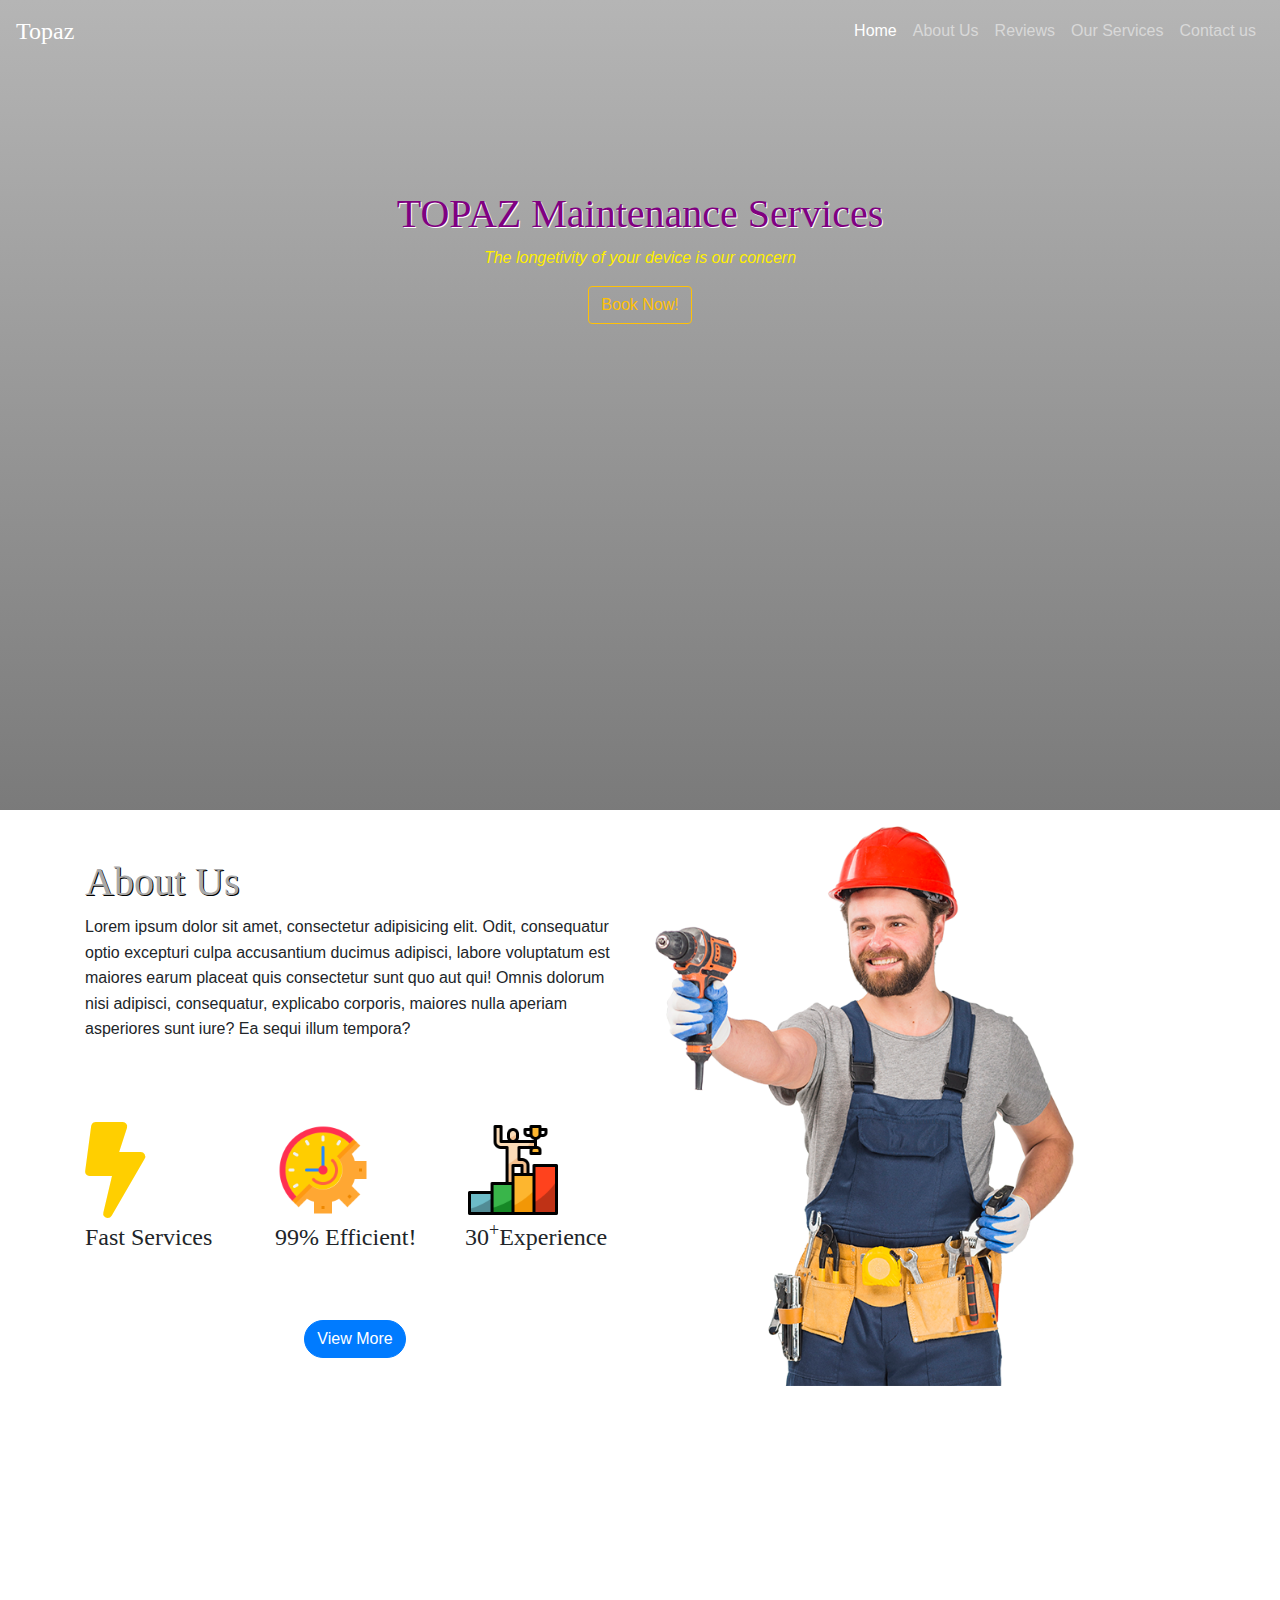
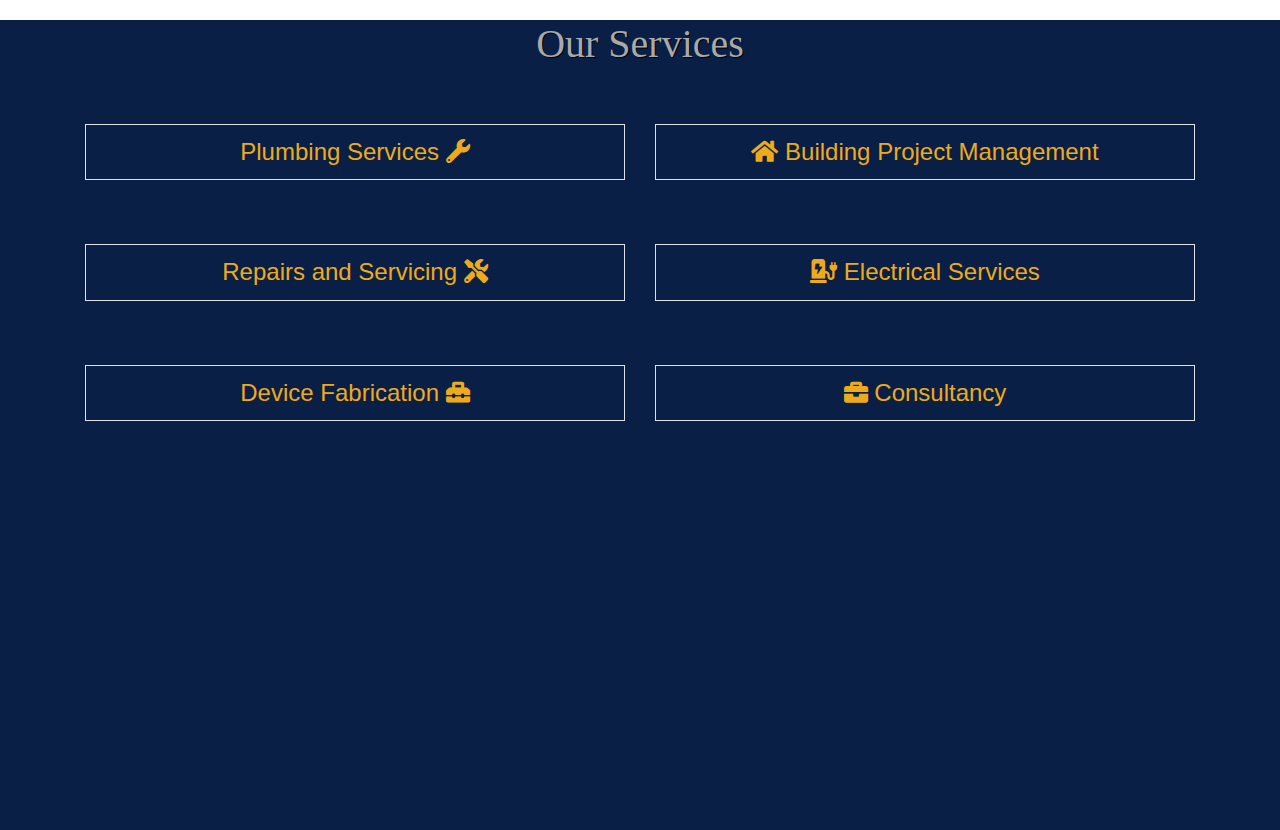
==== index.html @ 5d9b444e "Added Service Section" ====
<!DOCTYPE html>
<html>
<head>
	<title>Topaz Maintenance</title>
	<link rel="stylesheet" type="text/css" href="bootstrap/css/bootstrap.min.css">
	<link rel="stylesheet" type="text/css" href="bootstrap/css/all.min.css">
	<link rel="stylesheet" type="text/css" href="bootstrap/css/fontawesome.css">
	<link rel="stylesheet" type="text/css" href="style.css">
</head>
<body>
		<section id="home">
			<nav class="navbar navbar-expand-lg navbar-dark">
				<a class="navbar-brand" href="#">Topaz</a>
				<button class="navbar-toggler" type="button" data-toggle="collapse" data-target="#navStuff">
					<span class="navbar-toggler-icon"></span>
				</button>
				<div class="collapse navbar-collapse" id="navStuff">
					<ul class="navbar-nav ml-auto">
						<li class="nav-item">
							<a class="nav-link active" href="#">Home</a>
						</li>
						<li class="nav-item">
							<a class="nav-link" href="#">About Us</a>
						</li>
						<li class="nav-item">
							<a class="nav-link" href="#">Reviews</a>
						</li>
						<li class="nav-item">
							<a class="nav-link" href="#">Our Services</a>
						</li>
						<li class="nav-item">
							<a class="nav-link" href="#">Contact us</a>
						</li>
					</ul>
				</div>
			</nav>
			<header  class="text-center header-center">
				<h1 align="center" class="header-text">TOPAZ Maintenance Services</h1>
				<p align="center" class="header-sub"><em>The longetivity of your device is our concern</em></p>
				<button type="button" class="btn btn-outline-warning">Book Now!</button>
			</header>
		</section>
		<div class="container">
			<section id="about">
				<div class="row">
					<div class="col-sm-6 mt-5">
						<h1 class="titles">About Us</h1>

						<p>Lorem ipsum dolor sit amet, consectetur adipisicing elit. Odit, consequatur optio excepturi culpa accusantium ducimus adipisci, labore voluptatum est maiores earum placeat quis consectetur sunt quo aut qui! Omnis dolorum nisi adipisci, consequatur, explicabo corporis, maiores nulla aperiam asperiores sunt iure? Ea sequi illum tempora?</p>

						<div class="row icon-vertical">
							<div class="col-sm-4">
								<span><i class="fas icons fa-bolt"></i> <p class="icons-text">Fast Services</p></span>
							</div>
							<div class="col-sm-4">
								<span><img class="smaller-icon" src="Images/cogwheel.png"><p class="icons-text">99% Efficient!</p></span>
							</div>
							<div class="col-sm-4">
								<span><img class="smaller-icon" src="Images/experience.png"><p class="icons-text">30<sup>+</sup>Experience</p></span>
							</div>
						</div>
							<p class="text-center"><button class="btn btn-primary rounded-pill mt-5">View More</button></p>
						
					</div>
					<div class="col-sm-6">
						<img class="mt-3 rounded smaller-image" src="Images/about2.png">	
					</div>
				</div>
		</section>
		</div>
		<section id="services">
			<h1 class=" titles text-center">Our Services</h1>
			<div class="container">
				<div class="row justify-content-between">
					<div class="col-md-6 mt-5">
						<p class="service-text border p-2 text-center">Plumbing Services <i class="fas fa-wrench"></i></p>
					</div>
					<div class="col-md-6 mt-5">
						<p class="service-text border p-2 text-center"><i class="fas fa-home"></i>&nbsp;Building Project Management</p>
					</div>
					<div class="col-md-6 mt-5">
						<p class="service-text border p-2 text-center">Repairs and Servicing <i class="fas fa-tools"></i></p>
					</div>
					<div class="col-md-6 mt-5">
						<p class="service-text border p-2 text-center"><i class="fas fa-charging-station"></i>&nbsp;Electrical Services</p>
					</div>
					<div class="col-md-6 mt-5">
						<p class="service-text border p-2 text-center">Device Fabrication <i class="fas fa-toolbox"></i></p>
					</div>
					<div class="col-md-6 mt-5">
						<p class="service-text border p-2 text-center"><i class="fas fa-briefcase"></i>&nbsp;Consultancy</p>
					</div>

				</div>
			</div>
		</section>
</body>

<!-- <footer>
	Icons made by <a href="https://www.flaticon.com/authors/srip" title="srip">srip</a> from <a href="https://www.flaticon.com/" title="Flaticon"> www.flaticon.com</a>
	Icons made by <a href="https://www.flaticon.com/authors/mynamepong" title="mynamepong">mynamepong</a> from <a href="https://www.flaticon.com/" title="Flaticon"> www.flaticon.com</a>
</footer> -->
<!-- <script type="text/javascript" src="bootstrap/js/bootstrap.min.js"></script> -->
<!-- <script src="bootstrap/js/jquery-3.4.1.min.js"></script> -->
<!-- <script src="bootstrap/js/popper.min.js"></script> -->
<script src="https://ajax.googleapis.com/ajax/libs/jquery/3.5.1/jquery.min.js"></script>
 <script src="https://cdnjs.cloudflare.com/ajax/libs/popper.js/1.16.0/umd/popper.min.js"></script>
 <script src="https://maxcdn.bootstrapcdn.com/bootstrap/4.4.1/js/bootstrap.min.js"></script>
</html>
---- style.css ----
*{
	margin: 0px;
	padding: 0px;
}
#home{
	height: 90vh;
	background-image: linear-gradient(to bottom, rgba(10, 10, 10, .3), rgba(10, 10, 10, .57)), url(images/bg1.jpg);
	background-repeat: no-repeat;
	background-attachment: fixed;
	background-size: cover;
}
.navbar-brand{
	font-family: lobster;
	font-size: 1.5rem;
}
.header-center{
	margin-top: 8rem;
}
.header-text{
	color: #800080;
	font-family: sansita;
	text-shadow: 1px 1px #fefefe;
}
.header-sub{
	color: #ffef00; 
}
#about{
	height: 90vh;
	line-height: 1.6;
}
#services{
	height: 90vh;
	line-height: 1.6;
	background-color: #0a1f45;
}
.titles{
	color: #A9A9A9;
	text-shadow: 1px 1px #000;
	font-family: sansita;
}
.icons{
	font-size: 6rem;
	color: #ffcf00; 
}
.icons-text{
	font-size: 1.5rem;
	font-family: sansita;
}
.smaller-icon{
	width: 6rem;
}

.icon-vertical{
	margin-top: 5rem;
}
.smaller-image{
	height: 35rem;
}
.about-text{
	font-family: Signika Negative;
}
.service-text{
	color: #edab1c;
	font-size: 1.5rem;
	/*font-family: Signika Negative;*/
}
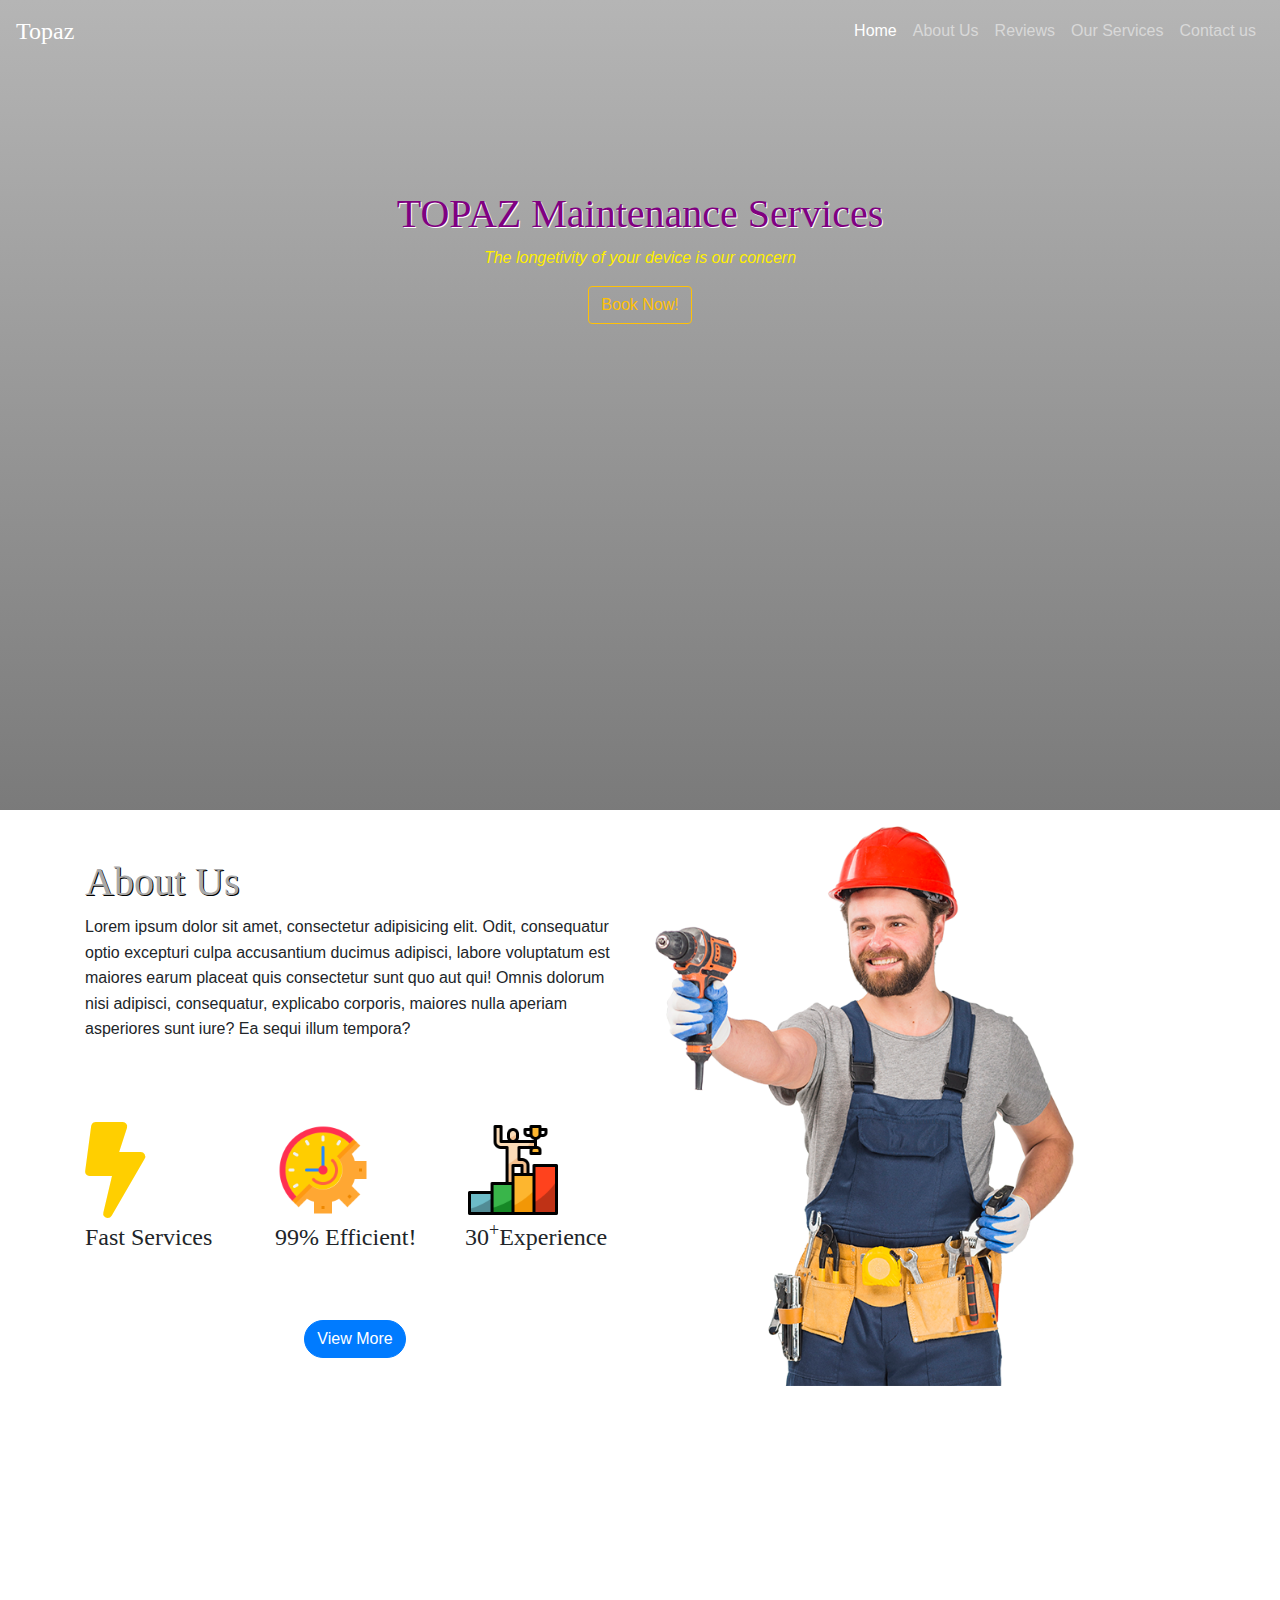
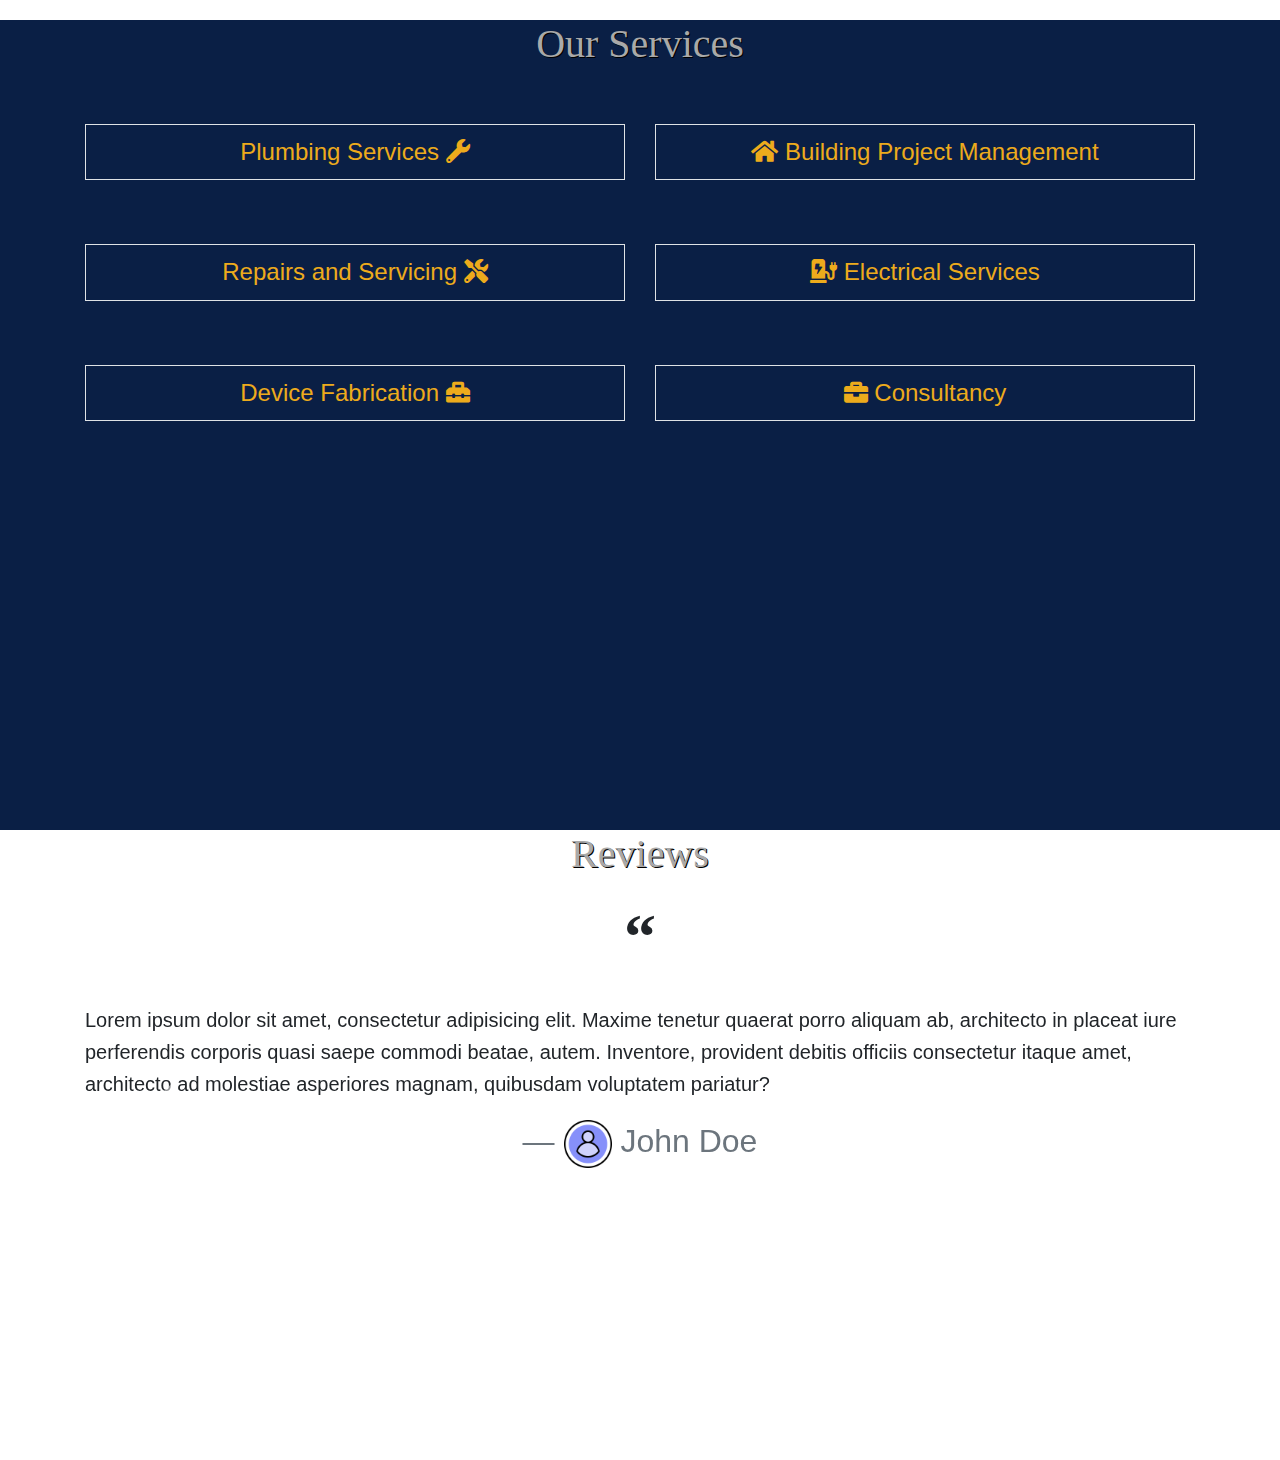
==== commit 0a13a81c: "Added Review Section but still have issues with carousel" ====
--- a/index.html
+++ b/index.html
@@ -94,6 +94,50 @@
 				</div>
 			</div>
 		</section>
+		<section id="reviews">
+			<h1 class="titles text-center">Reviews</h1>
+			<p class="text-center big-quote">“</p>
+			<div class="container">
+				<div id="review-carousel" class="carousel slide" data-slide="carousel">
+					<div class="carousel-inner">
+						<div class="carousel-item active">
+							<blockquote class="blockquote">
+								<p>Lorem ipsum dolor sit amet, consectetur adipisicing elit. Maxime tenetur quaerat porro aliquam ab, architecto in placeat iure perferendis corporis quasi saepe commodi beatae, autem. Inventore, provident debitis officiis consectetur itaque amet, architecto ad molestiae asperiores magnam, quibusdam voluptatem pariatur?</p>
+								<footer class="blockquote-footer text-center bigger-texts"><img src="Images/user.png" class="smaller-user">&nbsp;John Doe</footer>
+							</blockquote>
+						</div>
+						<div class="carousel-item">
+							<blockquote class="blockquote">
+								<p>Lorem ipsum dolor sit amet, consectetur adipisicing elit. Maxime tenetur quaerat porro aliquam ab, architecto in placeat iure perferendis corporis quasi saepe commodi beatae, autem. Inventore, provident debitis officiis consectetur itaque amet, architecto ad molestiae asperiores magnam, quibusdam voluptatem pariatur?</p>
+								<footer class="blockquote-footer text-center bigger-texts"><img src="Images/user.png" class="smaller-user">&nbsp;John Doe</footer>
+							</blockquote>
+						</div>
+						<div class="carousel-item">
+							<blockquote class="blockquote">
+								<p>Lorem ipsum dolor sit amet, consectetur adipisicing elit. Maxime tenetur quaerat porro aliquam ab, architecto in placeat iure perferendis corporis quasi saepe commodi beatae, autem. Inventore, provident debitis officiis consectetur itaque amet, architecto ad molestiae asperiores magnam, quibusdam voluptatem pariatur?</p>
+								<footer class="blockquote-footer text-center bigger-texts"><img src="Images/user.png" class="smaller-user">&nbsp;John Doe</footer>
+							</blockquote>
+						</div>
+						<div class="carousel-item">
+							<blockquote class="blockquote">
+								<p>Lorem ipsum dolor sit amet, consectetur adipisicing elit. Maxime tenetur quaerat porro aliquam ab, architecto in placeat iure perferendis corporis quasi saepe commodi beatae, autem. Inventore, provident debitis officiis consectetur itaque amet, architecto ad molestiae asperiores magnam, quibusdam voluptatem pariatur?</p>
+								<footer class="blockquote-footer text-center bigger-texts"><img src="Images/user.png" class="smaller-user">&nbsp;John Doe</footer>
+							</blockquote>
+						</div>
+					</div>
+					<a class="carousel-control-prev" href="review-carousel" role="button" data-slide="prev">
+						<span class="carousel-control-prev-icon" aria-hidden="true"></span>
+						<span class="sr-only">Previous</span>
+					</a>
+					<a class="carousel-control-next" href="review-carousel" role="button" data-slide="next" >
+						<span class="carousel-control-next-icon" aria-hidden="true"></span>
+						<span class="sr-only">Next</span>
+					</a>
+				</div>
+				
+			</div>
+			
+		</section>
 </body>
 
 <!-- <footer>
--- a/style.css
+++ b/style.css
@@ -33,6 +33,10 @@
 	line-height: 1.6;
 	background-color: #0a1f45;
 }
+#reviews{
+	height: 70vh;
+	line-height: 1.6;
+}
 .titles{
 	color: #A9A9A9;
 	text-shadow: 1px 1px #000;
@@ -49,6 +53,9 @@
 .smaller-icon{
 	width: 6rem;
 }
+.smaller-user{
+	width: 3rem;
+}
 
 .icon-vertical{
 	margin-top: 5rem;
@@ -62,5 +69,17 @@
 .service-text{
 	color: #edab1c;
 	font-size: 1.5rem;
+	cursor: pointer;
 	/*font-family: Signika Negative;*/
+}
+.service-text:hover{
+	font-size: 2rem;
+}
+.big-quote{
+	font-size: 4rem;
+	font-family: Haas Grot Text R Web;
+	font-weight: bold;
+}
+.bigger-texts{
+	font-size: 2rem;
 }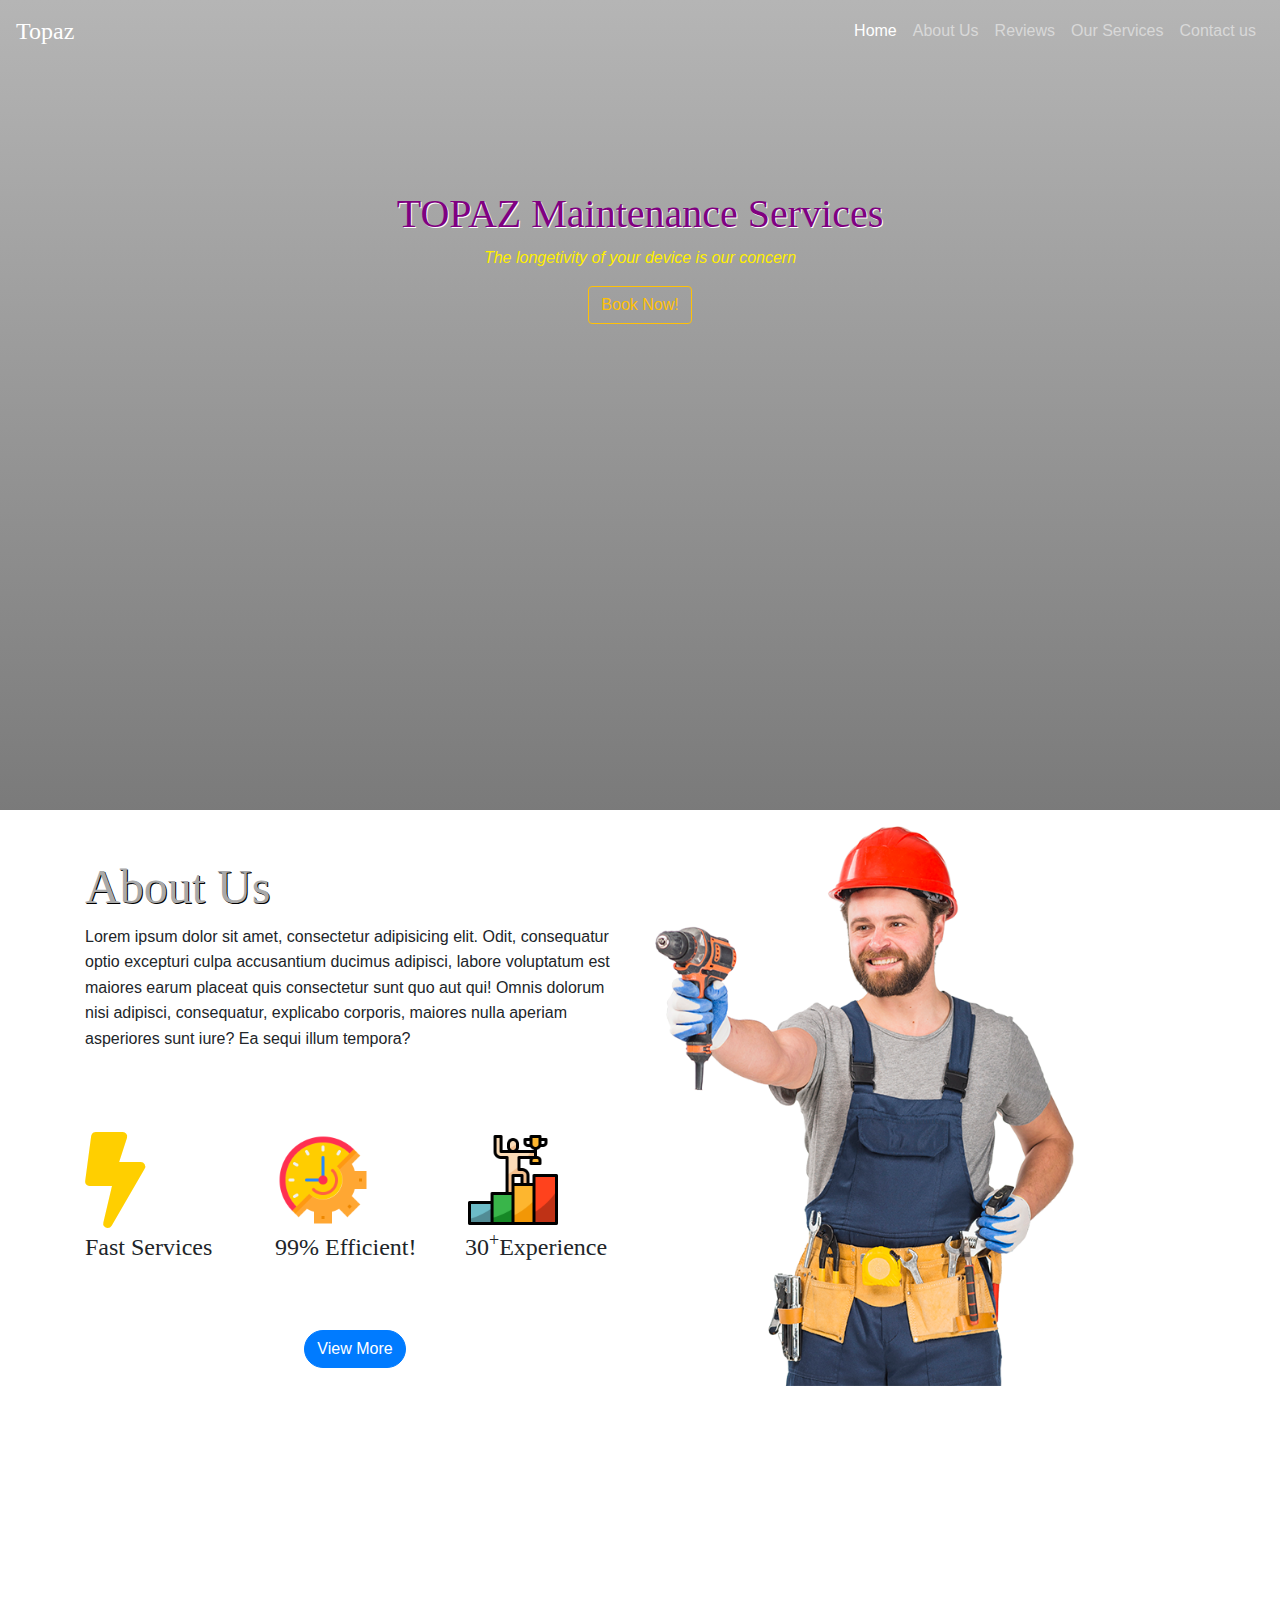
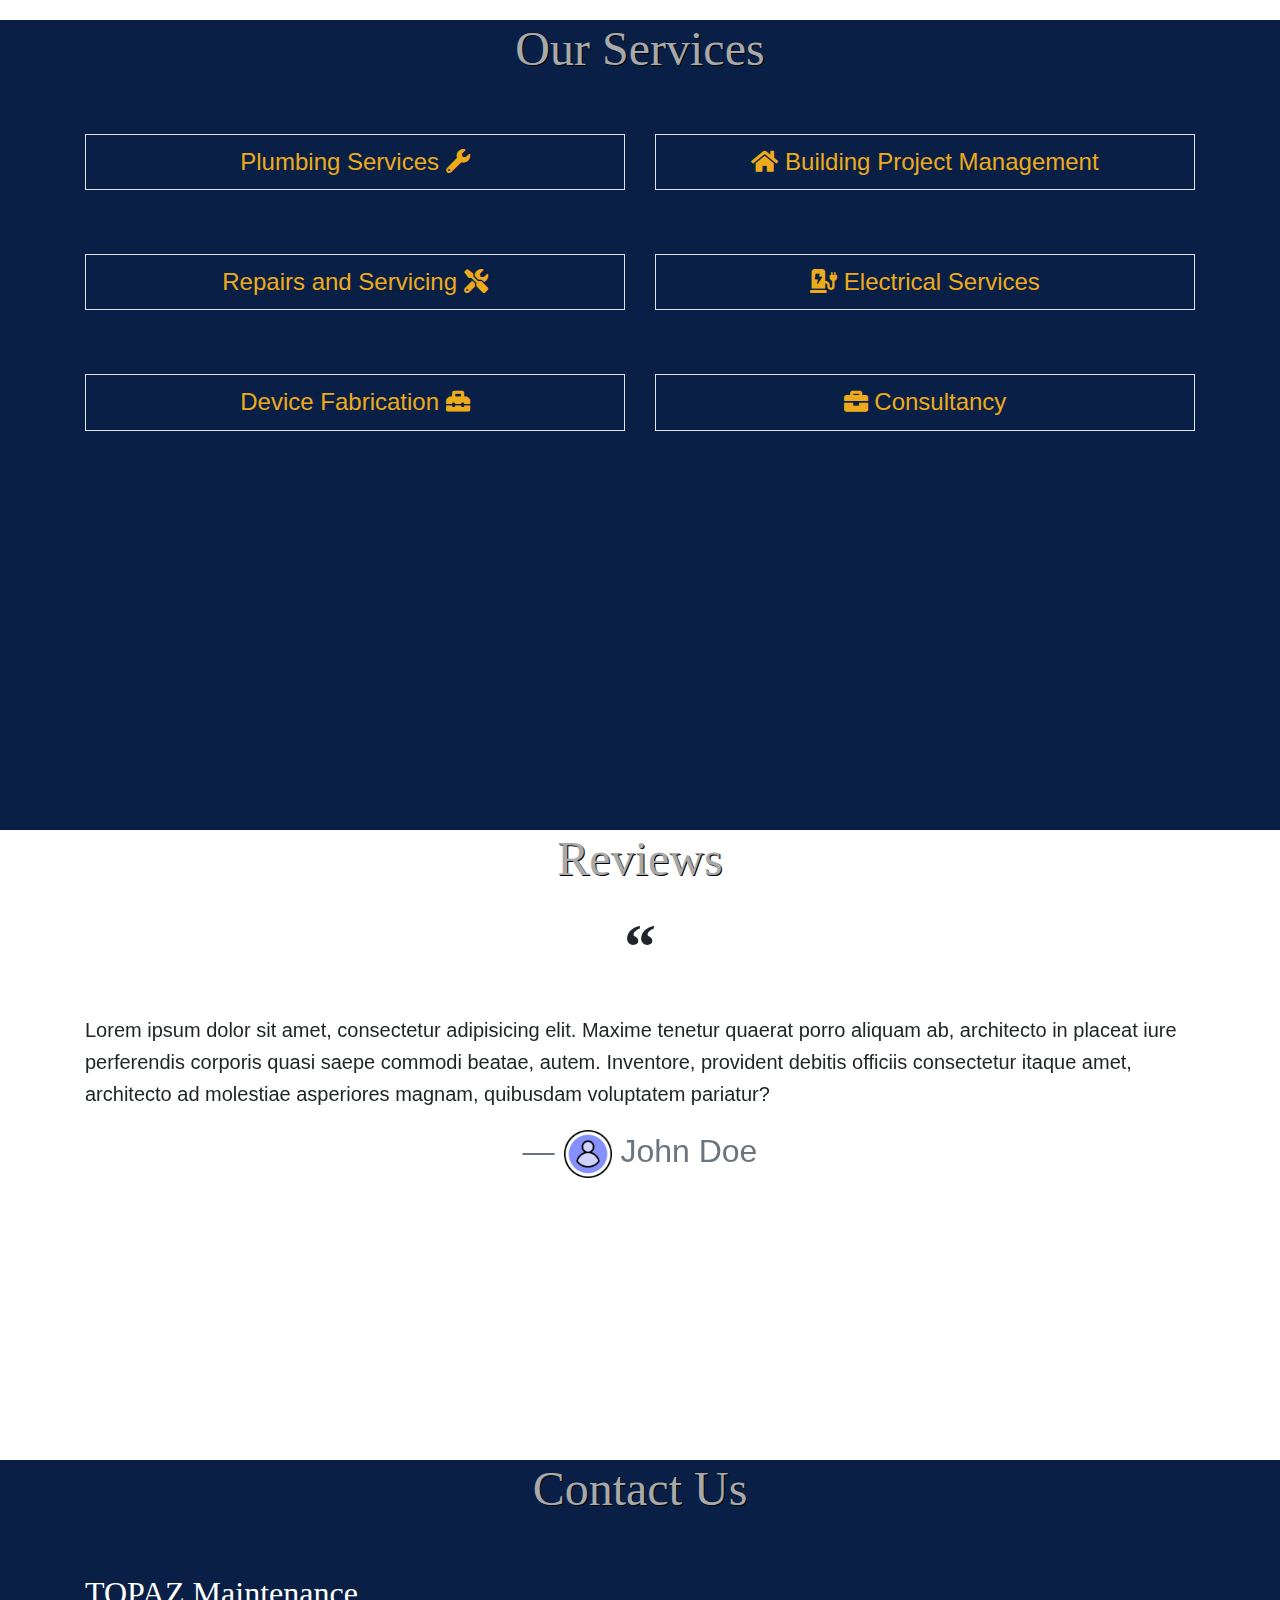
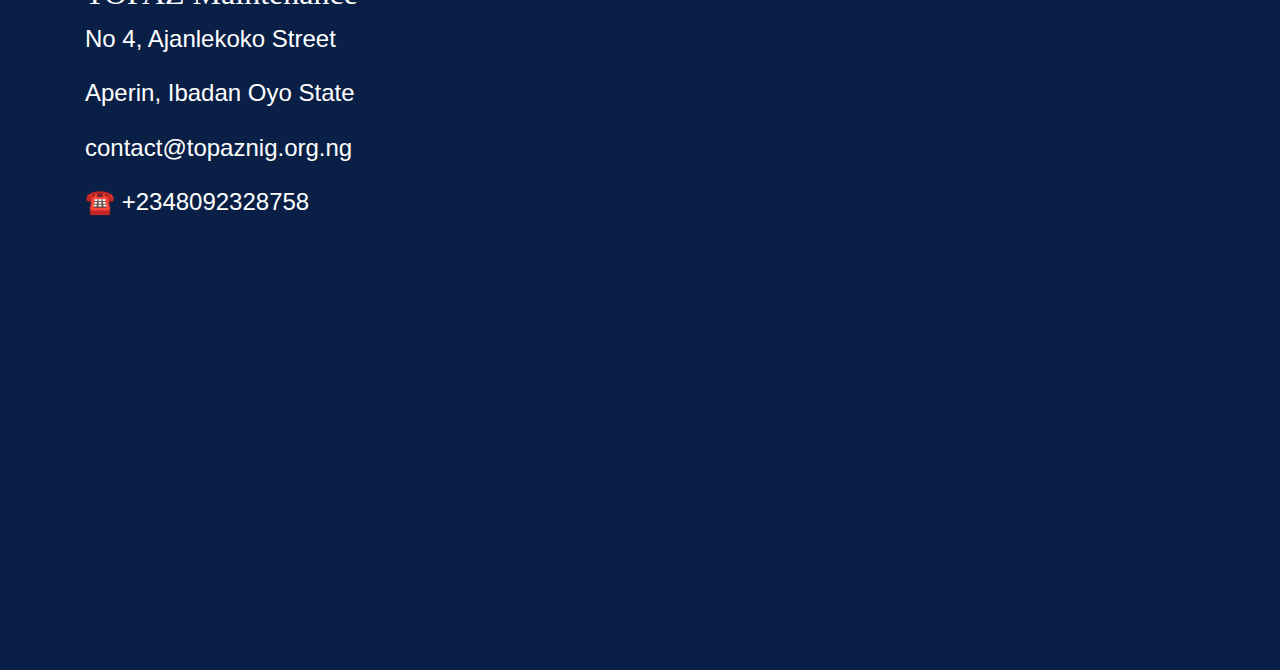
==== commit da26d321: "Finished the Carousel and Began Contact" ====
--- a/index.html
+++ b/index.html
@@ -98,10 +98,10 @@
 			<h1 class="titles text-center">Reviews</h1>
 			<p class="text-center big-quote">“</p>
 			<div class="container">
-				<div id="review-carousel" class="carousel slide" data-slide="carousel">
+				<div id="review-carousel" class="carousel slide" data-ride="carousel">
 					<div class="carousel-inner">
 						<div class="carousel-item active">
-							<blockquote class="blockquote">
+							<blockquote class="blockquote d-block w-100">
 								<p>Lorem ipsum dolor sit amet, consectetur adipisicing elit. Maxime tenetur quaerat porro aliquam ab, architecto in placeat iure perferendis corporis quasi saepe commodi beatae, autem. Inventore, provident debitis officiis consectetur itaque amet, architecto ad molestiae asperiores magnam, quibusdam voluptatem pariatur?</p>
 								<footer class="blockquote-footer text-center bigger-texts"><img src="Images/user.png" class="smaller-user">&nbsp;John Doe</footer>
 							</blockquote>
@@ -109,13 +109,13 @@
 						<div class="carousel-item">
 							<blockquote class="blockquote">
 								<p>Lorem ipsum dolor sit amet, consectetur adipisicing elit. Maxime tenetur quaerat porro aliquam ab, architecto in placeat iure perferendis corporis quasi saepe commodi beatae, autem. Inventore, provident debitis officiis consectetur itaque amet, architecto ad molestiae asperiores magnam, quibusdam voluptatem pariatur?</p>
-								<footer class="blockquote-footer text-center bigger-texts"><img src="Images/user.png" class="smaller-user">&nbsp;John Doe</footer>
+								<footer class="blockquote-footer text-center bigger-texts"><img src="Images/user.png" class="smaller-user">&nbsp;Sarah West</footer>
 							</blockquote>
 						</div>
 						<div class="carousel-item">
 							<blockquote class="blockquote">
 								<p>Lorem ipsum dolor sit amet, consectetur adipisicing elit. Maxime tenetur quaerat porro aliquam ab, architecto in placeat iure perferendis corporis quasi saepe commodi beatae, autem. Inventore, provident debitis officiis consectetur itaque amet, architecto ad molestiae asperiores magnam, quibusdam voluptatem pariatur?</p>
-								<footer class="blockquote-footer text-center bigger-texts"><img src="Images/user.png" class="smaller-user">&nbsp;John Doe</footer>
+								<footer class="blockquote-footer text-center bigger-texts"><img src="Images/user.png" class="smaller-user">&nbsp;Silas Stone</footer>
 							</blockquote>
 						</div>
 						<div class="carousel-item">
@@ -125,18 +125,29 @@
 							</blockquote>
 						</div>
 					</div>
-					<a class="carousel-control-prev" href="review-carousel" role="button" data-slide="prev">
-						<span class="carousel-control-prev-icon" aria-hidden="true"></span>
-						<span class="sr-only">Previous</span>
-					</a>
-					<a class="carousel-control-next" href="review-carousel" role="button" data-slide="next" >
-						<span class="carousel-control-next-icon" aria-hidden="true"></span>
-						<span class="sr-only">Next</span>
-					</a>
 				</div>
 				
 			</div>
 			
+		</section>
+		<section id="contact">
+			<h1 class="titles text-center">Contact Us</h1>
+			<div class="container">
+				<div class="row">
+					<div class="col-md-6 address mt-5">
+						<h3 class="contact-title">TOPAZ Maintenance</h3>
+						<p>No 4, Ajanlekoko Street</p>
+						<p>Aperin, Ibadan Oyo State</p>
+						<p>contact@topaznig.org.ng</p>
+						<p>&phone; +2348092328758</p>
+					</div>
+					<div class="col-md-6">
+						<form>
+							
+						</form>
+					</div>
+				</div>
+			</div>
 		</section>
 </body>
 
--- a/style.css
+++ b/style.css
@@ -37,10 +37,16 @@
 	height: 70vh;
 	line-height: 1.6;
 }
+#contact{
+	height: 90vh;
+	line-height: 1.6;
+	background-color: #0a1f45;
+}
 .titles{
 	color: #A9A9A9;
 	text-shadow: 1px 1px #000;
 	font-family: sansita;
+	font-size: 3rem;
 }
 .icons{
 	font-size: 6rem;
@@ -82,4 +88,14 @@
 }
 .bigger-texts{
 	font-size: 2rem;
-}+}
+
+.address{
+	color: white;
+	font-size: 1.5rem;
+}
+
+.contact-title{
+	font-size: 2rem;
+	font-family: Sansita
+}
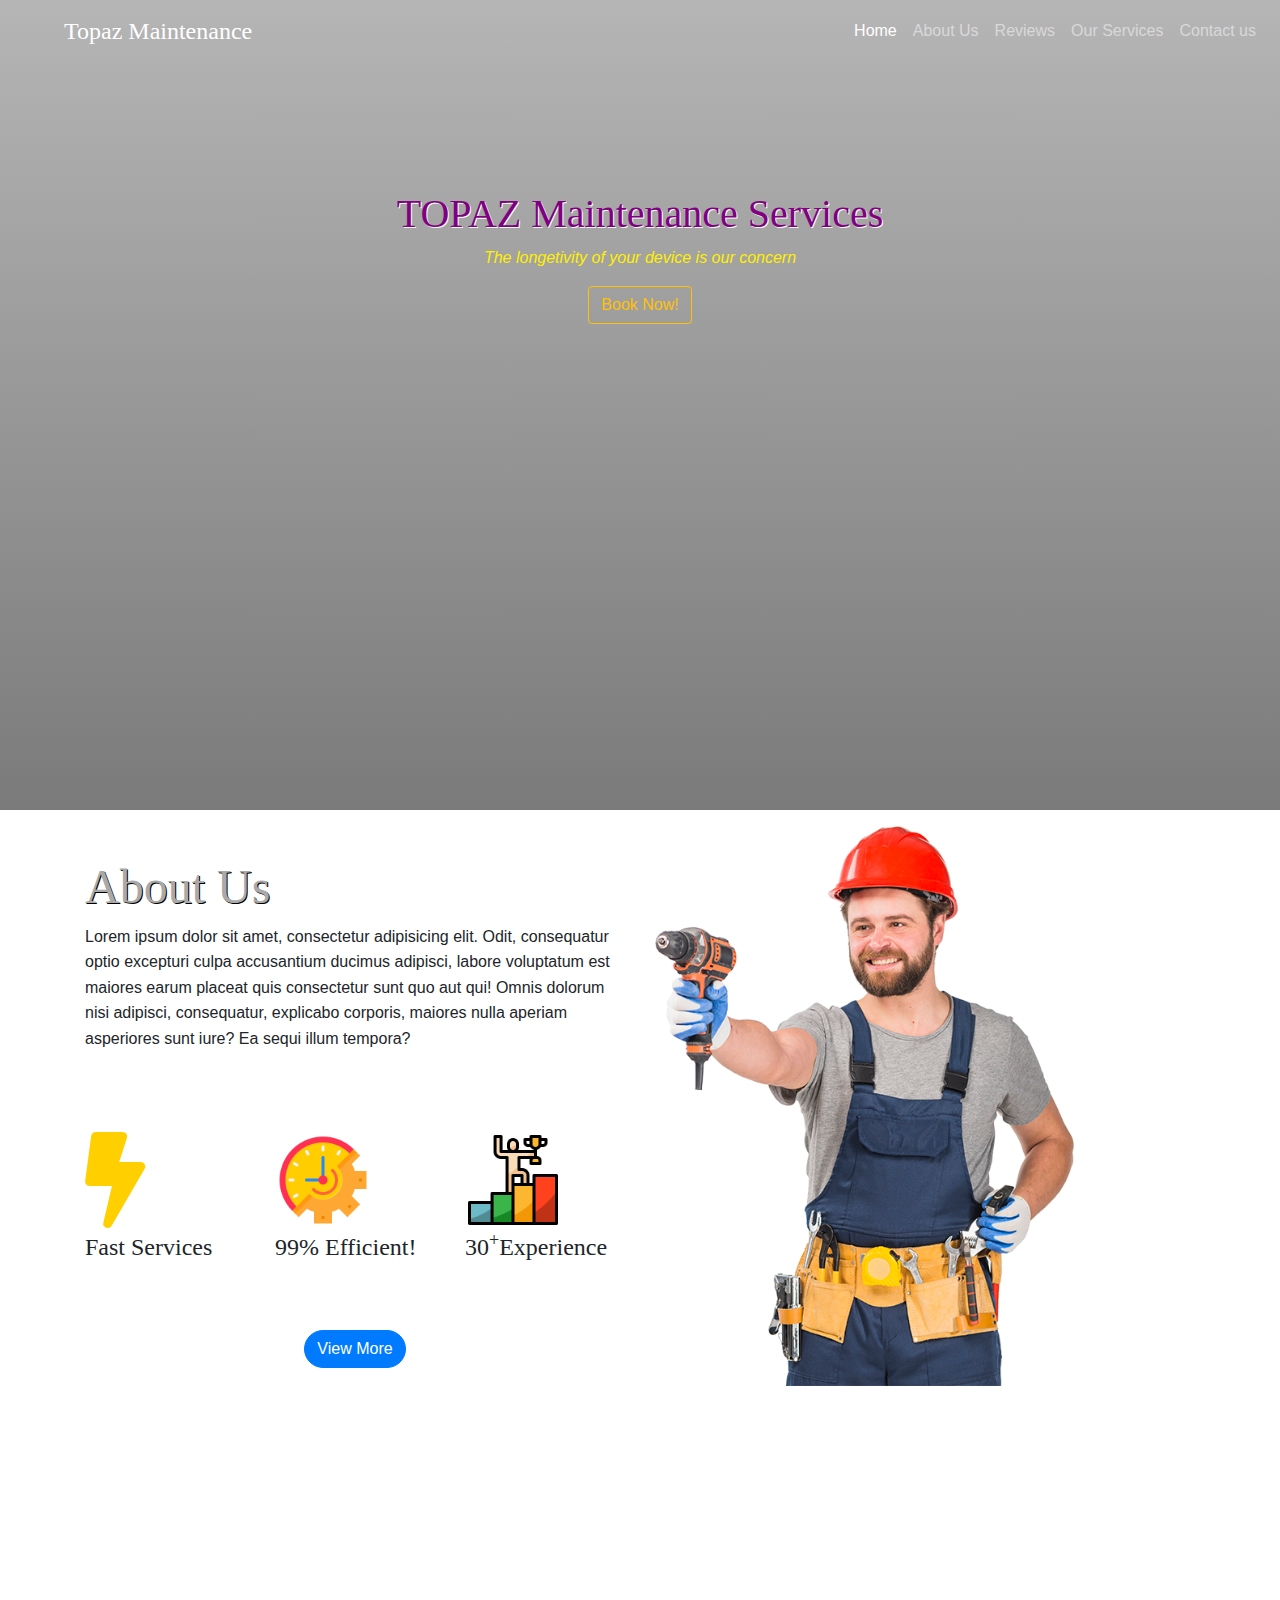
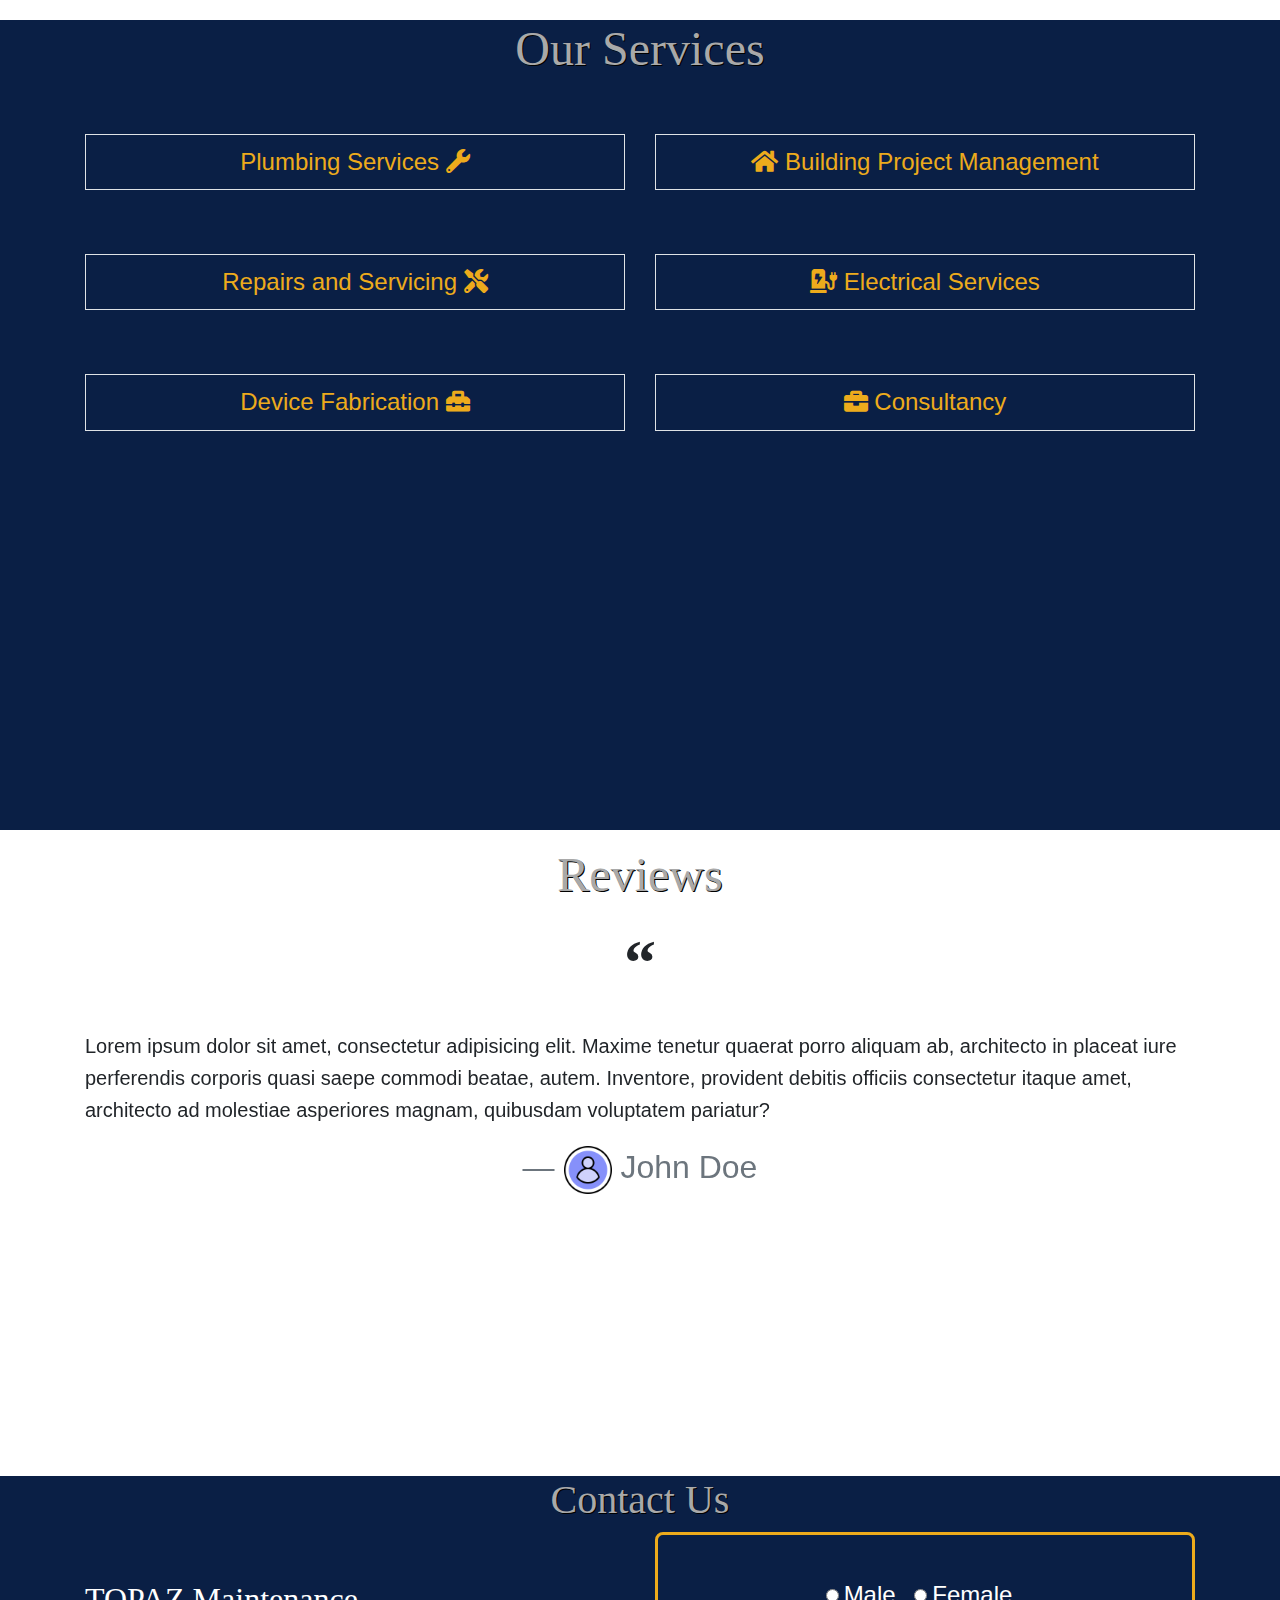
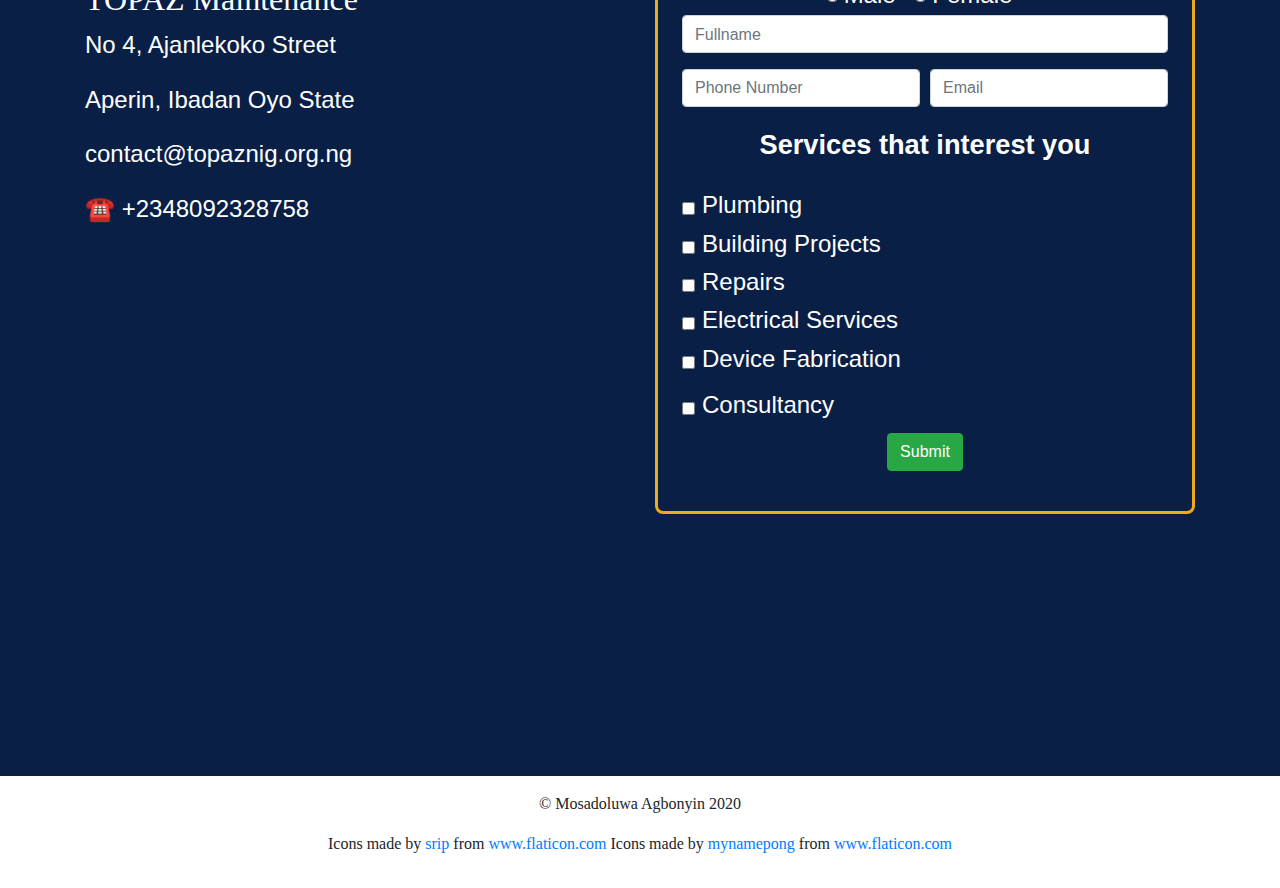
==== commit 3d35c928: "Finished contact and  added footer" ====
--- a/index.html
+++ b/index.html
@@ -10,7 +10,7 @@
 <body>
 		<section id="home">
 			<nav class="navbar navbar-expand-lg navbar-dark">
-				<a class="navbar-brand" href="#">Topaz</a>
+				<a class="navbar-brand ml-5" href="#">Topaz Maintenance</a>
 				<button class="navbar-toggler" type="button" data-toggle="collapse" data-target="#navStuff">
 					<span class="navbar-toggler-icon"></span>
 				</button>
@@ -95,7 +95,7 @@
 			</div>
 		</section>
 		<section id="reviews">
-			<h1 class="titles text-center">Reviews</h1>
+			<h1 class="titles text-center mt-3">Reviews</h1>
 			<p class="text-center big-quote">“</p>
 			<div class="container">
 				<div id="review-carousel" class="carousel slide" data-ride="carousel">
@@ -131,7 +131,7 @@
 			
 		</section>
 		<section id="contact">
-			<h1 class="titles text-center">Contact Us</h1>
+			<h1 class="titles text-center contact-us-title">Contact Us</h1>
 			<div class="container">
 				<div class="row">
 					<div class="col-md-6 address mt-5">
@@ -142,8 +142,70 @@
 						<p>&phone; +2348092328758</p>
 					</div>
 					<div class="col-md-6">
-						<form>
-							
+						<form id="contact-form">
+							<div class="form-row">
+								<div class="col-12 text-center form-text mt-3">
+									<div class="form-check form-check-inline">
+										<input type="radio" name="gender" id="male" class="form-check-input" required="required">
+										<label for="male" class="form-check-label">Male</label>
+									</div>
+									<div class="form-check form-check-inline">
+										<input type="radio" name="gender" id="female" class="form-check-input" required="required">
+										<label for="female" class="form-check-label">Female</label>
+									</div>
+								</div>
+								<div class="col-12">
+									<input type="text" name="fullname" class="form-control pt-2" placeholder="Fullname" required="required">
+								</div>
+								<!-- <div class="col-12 text-center form-text mt-3">
+									<div class="form-check form-check-inline">
+										<input type="radio" name="gender" id="male" class="form-check-input" required="required">
+										<label for="male" class="form-check-label">Male</label>
+									</div>
+									<div class="form-check form-check-inline">
+										<input type="radio" name="gender" id="female" class="form-check-input" required="required">
+										<label for="female" class="form-check-label">Female</label>
+									</div>
+								</div> -->
+								<div class="col-6 mt-3">
+									<input type="number" name="phone" class="form-control" placeholder="Phone Number" required="required">
+								</div>
+								<div class="col-6 mt-3">
+									<input type="email" name="mail" class="form-control" placeholder="Email" required="required">
+								</div>
+								<div class="col-12">
+									<strong><p class="checkbox-heading text-center mt-3">Services that interest you</p></strong>
+								</div>
+								<div class="col-12 form-text">
+									<div class="form-check">
+										<input id="plumbing" type="checkbox" name="services" class="form-check-input mt-3">
+										<label for="plumbing" class="form-check-label">Plumbing</label>
+									</div>
+									<div class="form-check">
+										<input id="building" type="checkbox" name="services" class="form-check-input mt-3">
+										<label for="building" class="form-check-label">Building Projects</label>
+									</div>
+									<div class="form-check">
+										<input id="repair" type="checkbox" name="services" class="form-check-input mt-3">
+										<label for="repair" class="form-check-label">Repairs</label>
+									</div>
+									<div class="form-check">
+										<input id="electrical" type="checkbox" name="services" class="form-check-input mt-3">
+										<label for="electrical" class="form-check-label">Electrical Services</label>
+									</div>
+									<div class="form-check">
+										<input id="fabrication" type="checkbox" name="services" class="form-check-input mt-3">
+										<label for="fabrication">Device Fabrication</label>
+									</div>
+									<div class="form-check">
+										<input id="consultancy" type="checkbox" name="services" class="form-check-input mt-3 ">
+										<label for="consultancy">Consultancy</label>
+									</div>
+								</div>
+								<div class="col-12">
+									<p class="text-center"><button class="btn btn-success" type="submit">Submit</button></p>
+								</div>
+							</div>
 						</form>
 					</div>
 				</div>
@@ -151,10 +213,11 @@
 		</section>
 </body>
 
-<!-- <footer>
-	Icons made by <a href="https://www.flaticon.com/authors/srip" title="srip">srip</a> from <a href="https://www.flaticon.com/" title="Flaticon"> www.flaticon.com</a>
-	Icons made by <a href="https://www.flaticon.com/authors/mynamepong" title="mynamepong">mynamepong</a> from <a href="https://www.flaticon.com/" title="Flaticon"> www.flaticon.com</a>
-</footer> -->
+<footer class="footer">
+	<p class="text-center">&copy; Mosadoluwa Agbonyin 2020</p>
+	<p class="text-center">Icons made by <a href="https://www.flaticon.com/authors/srip" title="srip">srip</a> from <a href="https://www.flaticon.com/" title="Flaticon"> www.flaticon.com</a>
+	Icons made by <a href="https://www.flaticon.com/authors/mynamepong" title="mynamepong">mynamepong</a> from <a href="https://www.flaticon.com/" title="Flaticon"> www.flaticon.com</a></p>
+</footer>
 <!-- <script type="text/javascript" src="bootstrap/js/bootstrap.min.js"></script> -->
 <!-- <script src="bootstrap/js/jquery-3.4.1.min.js"></script> -->
 <!-- <script src="bootstrap/js/popper.min.js"></script> -->
--- a/style.css
+++ b/style.css
@@ -38,7 +38,7 @@
 	line-height: 1.6;
 }
 #contact{
-	height: 90vh;
+	height: 100vh;
 	line-height: 1.6;
 	background-color: #0a1f45;
 }
@@ -93,9 +93,37 @@
 .address{
 	color: white;
 	font-size: 1.5rem;
+	/*line-height: 2*/
 }
 
 .contact-title{
 	font-size: 2rem;
 	font-family: Sansita
 }
+#contact-form{
+	border: .2rem #edab1c solid;
+	border-radius: .5rem;
+	padding: 1.5rem;
+	/*background-color: #0a1f45;*/
+}
+.contact-us-title{
+	font-size: 2.5rem;
+	color: #A9A9A9;
+	text-shadow: 1px 1px #000;
+	font-family: sansita;
+}
+
+.form-text{
+	font-size: 1.5rem;
+	color: white;	
+}
+
+.checkbox-heading{
+	font-size: 1.7rem;
+	color: white;
+}
+.footer{
+	/*background-color: #edab1c;*/
+	padding: 1rem;
+	font-family: lobster;
+}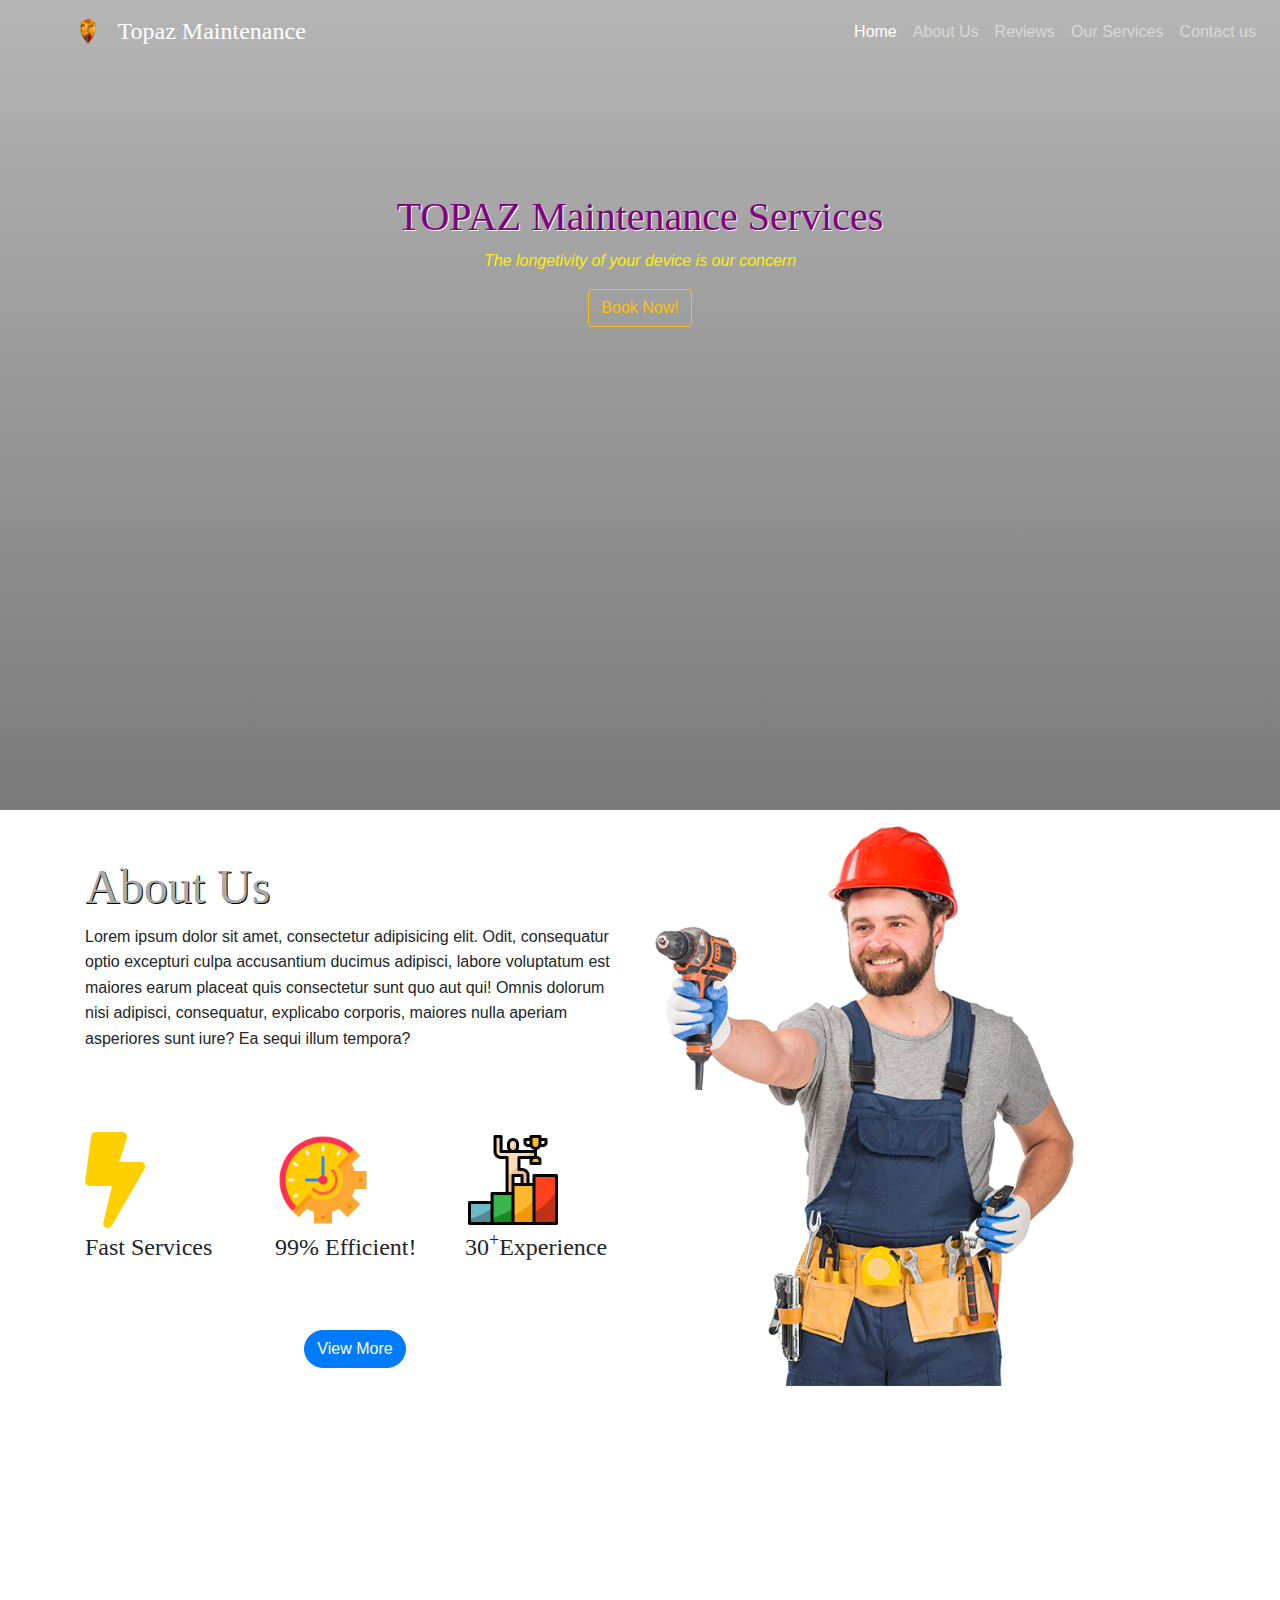
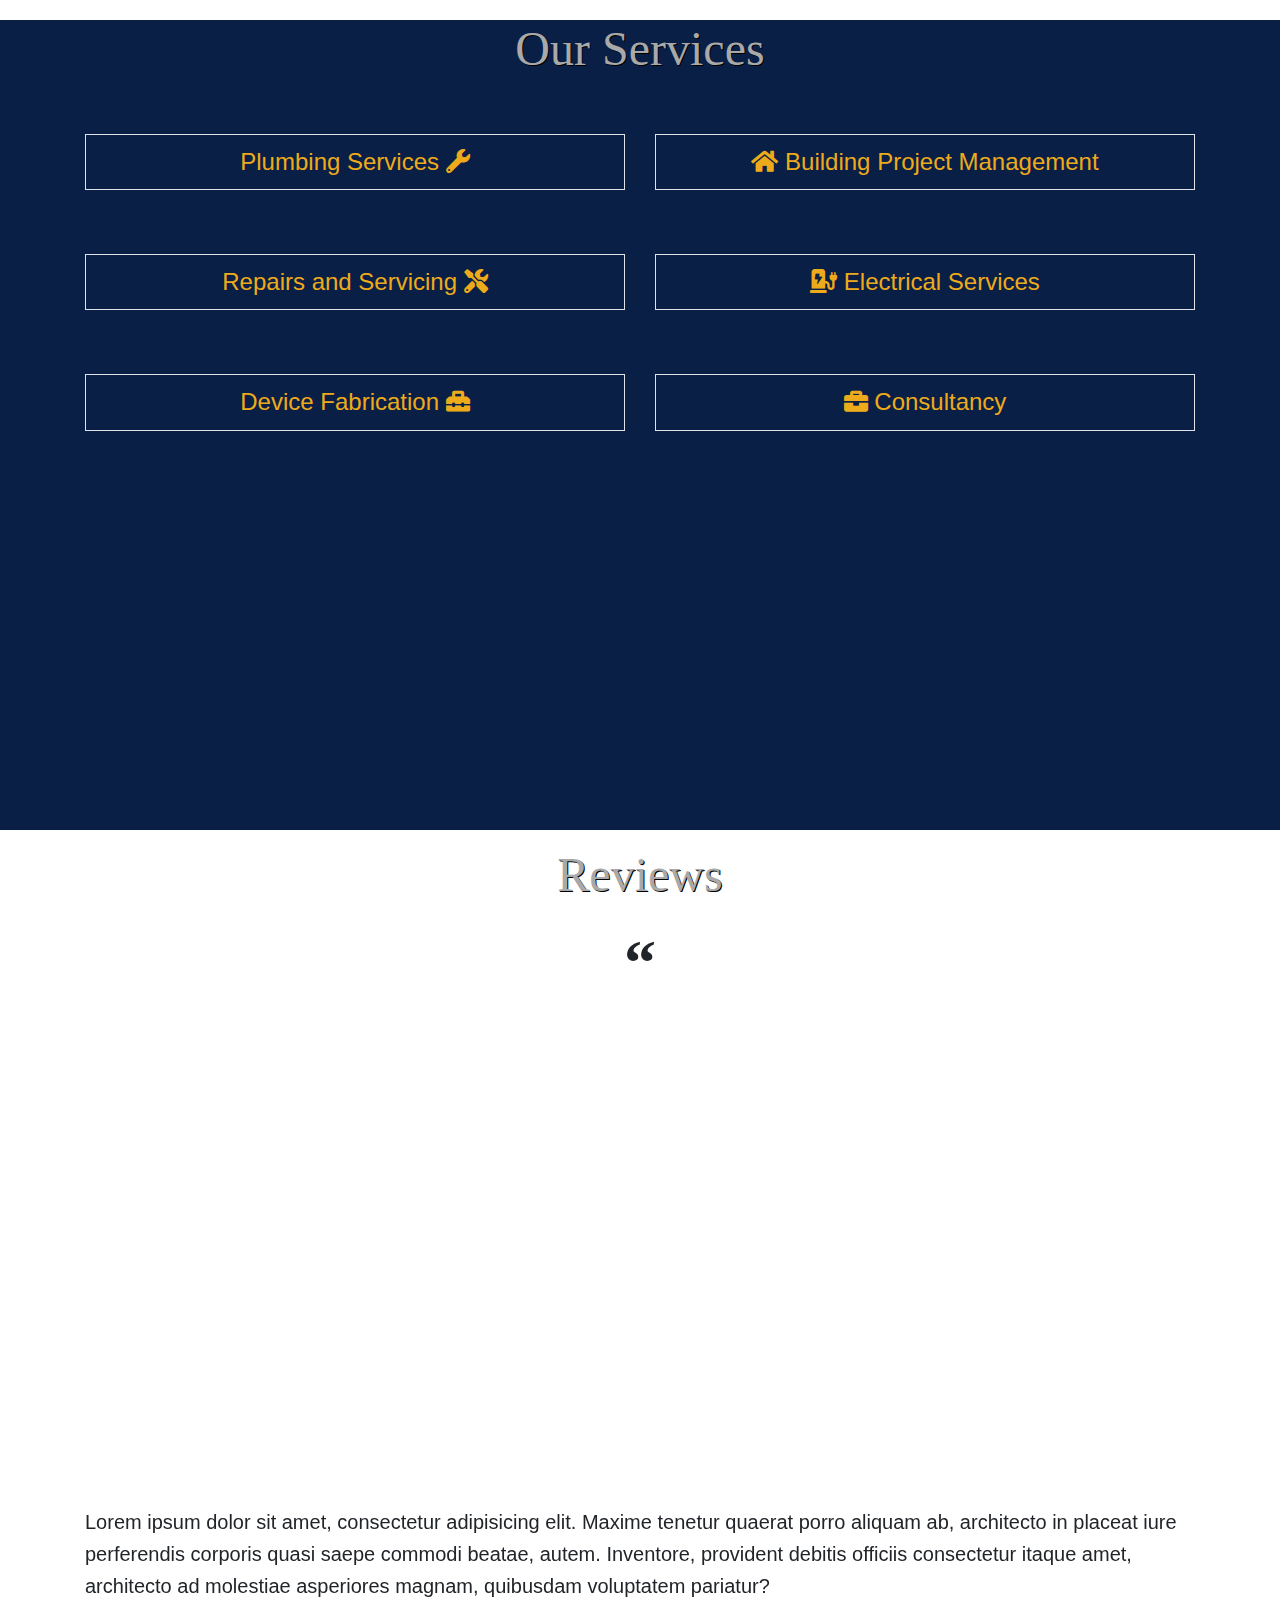
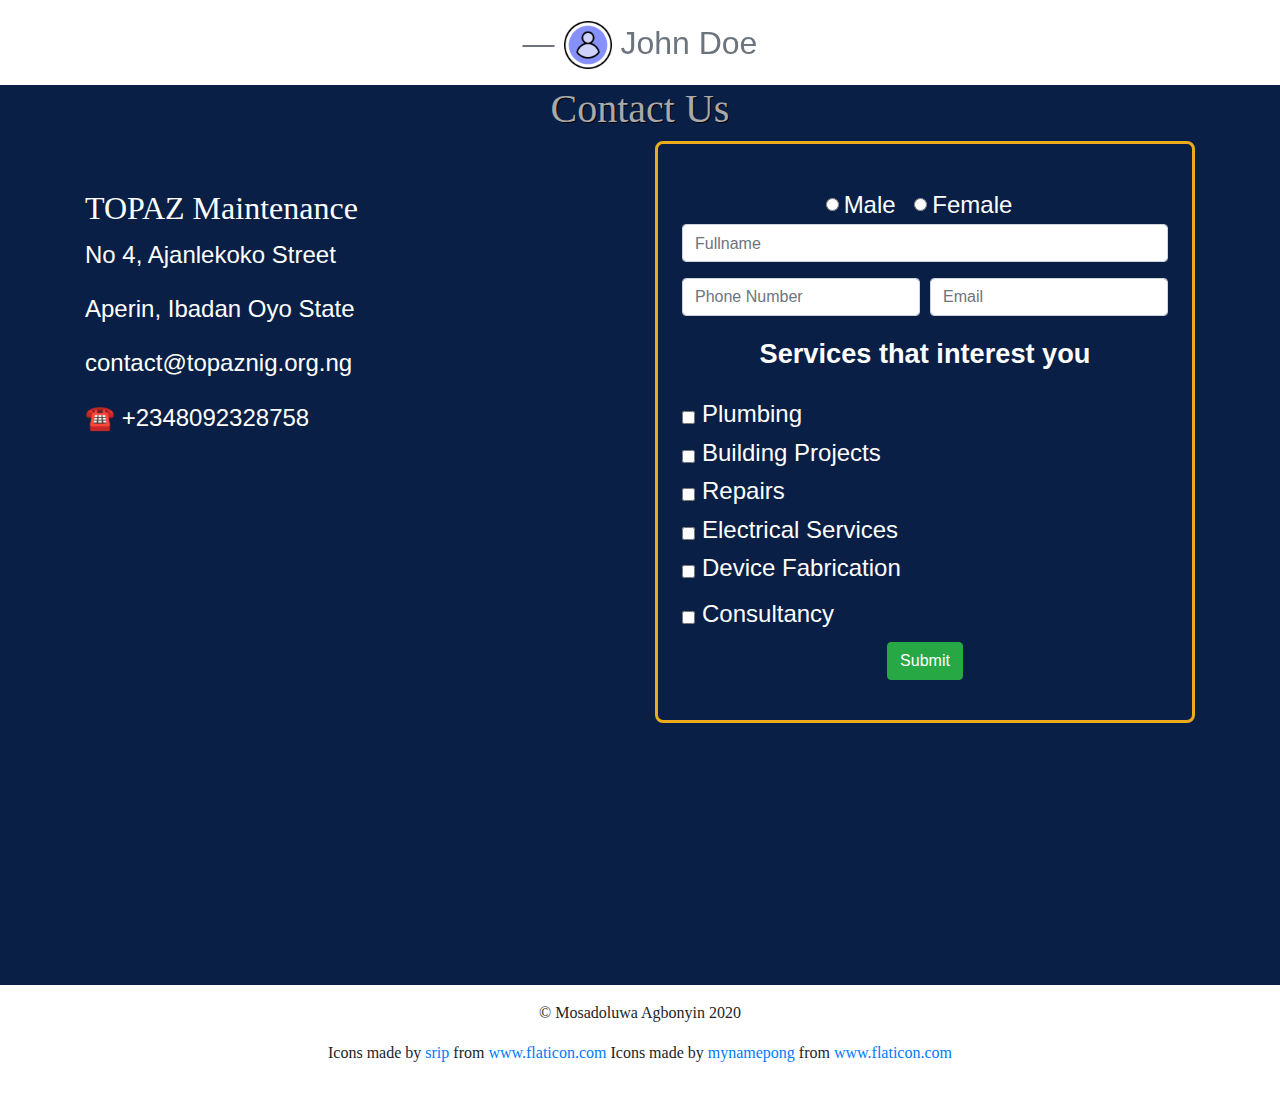
==== commit 00930e31: "This is for fcc project submision" ====
--- a/index.html
+++ b/index.html
@@ -9,31 +9,33 @@
 </head>
 <body>
 		<section id="home">
-			<nav class="navbar navbar-expand-lg navbar-dark">
-				<a class="navbar-brand ml-5" href="#">Topaz Maintenance</a>
+			<header id="header">
+			<nav id="nav-bar" class="navbar navbar-expand-lg navbar-dark">
+				<a class="navbar-brand ml-5" href="#"> <img id="header-img" src="Images/topaz1.png" class="smaller-nav-image"> Topaz Maintenance</a>
 				<button class="navbar-toggler" type="button" data-toggle="collapse" data-target="#navStuff">
 					<span class="navbar-toggler-icon"></span>
 				</button>
 				<div class="collapse navbar-collapse" id="navStuff">
 					<ul class="navbar-nav ml-auto">
 						<li class="nav-item">
-							<a class="nav-link active" href="#">Home</a>
-						</li>
-						<li class="nav-item">
-							<a class="nav-link" href="#">About Us</a>
-						</li>
-						<li class="nav-item">
-							<a class="nav-link" href="#">Reviews</a>
-						</li>
-						<li class="nav-item">
-							<a class="nav-link" href="#">Our Services</a>
-						</li>
-						<li class="nav-item">
-							<a class="nav-link" href="#">Contact us</a>
+							<a class="nav-link active" href="#home">Home</a>
+						</li>
+						<li class="nav-item">
+							<a class="nav-link" href="#about">About Us</a>
+						</li>
+						<li class="nav-item">
+							<a class="nav-link" href="#reviews">Reviews</a>
+						</li>
+						<li class="nav-item">
+							<a class="nav-link" href="#services">Our Services</a>
+						</li>
+						<li class="nav-item">
+							<a class="nav-link" href="#contact">Contact us</a>
 						</li>
 					</ul>
 				</div>
 			</nav>
+			</header>
 			<header  class="text-center header-center">
 				<h1 align="center" class="header-text">TOPAZ Maintenance Services</h1>
 				<p align="center" class="header-sub"><em>The longetivity of your device is our concern</em></p>
@@ -98,6 +100,9 @@
 			<h1 class="titles text-center mt-3">Reviews</h1>
 			<p class="text-center big-quote">“</p>
 			<div class="container">
+				<div class="embed-responsive embed-responsive-21by9 text-center">
+					<iframe id="video" class="embed-responsive-item review-video" width="20" height="20" src="https://www.youtube.com/embed/_LX7jutanJM" allowfullscreen></iframe>
+				</div>
 				<div id="review-carousel" class="carousel slide" data-ride="carousel">
 					<div class="carousel-inner">
 						<div class="carousel-item active">
@@ -126,8 +131,8 @@
 						</div>
 					</div>
 				</div>
-				
 			</div>
+			
 			
 		</section>
 		<section id="contact">
@@ -142,7 +147,7 @@
 						<p>&phone; +2348092328758</p>
 					</div>
 					<div class="col-md-6">
-						<form id="contact-form">
+						<form id="form" action="https://www.freecodecamp.com/email-submit">
 							<div class="form-row">
 								<div class="col-12 text-center form-text mt-3">
 									<div class="form-check form-check-inline">
@@ -171,7 +176,7 @@
 									<input type="number" name="phone" class="form-control" placeholder="Phone Number" required="required">
 								</div>
 								<div class="col-6 mt-3">
-									<input type="email" name="mail" class="form-control" placeholder="Email" required="required">
+									<input id="email" type="email" name="mail" class="form-control" placeholder="Email" required="required">
 								</div>
 								<div class="col-12">
 									<strong><p class="checkbox-heading text-center mt-3">Services that interest you</p></strong>
--- a/style.css
+++ b/style.css
@@ -3,7 +3,7 @@
 	padding: 0px;
 }
 #home{
-	height: 90vh;
+	height: 30vh;
 	background-image: linear-gradient(to bottom, rgba(10, 10, 10, .3), rgba(10, 10, 10, .57)), url(images/bg1.jpg);
 	background-repeat: no-repeat;
 	background-attachment: fixed;
@@ -25,20 +25,20 @@
 	color: #ffef00; 
 }
 #about{
-	height: 90vh;
+	height: 60vh;
 	line-height: 1.6;
 }
 #services{
-	height: 90vh;
+	height: 40vh;
 	line-height: 1.6;
 	background-color: #0a1f45;
 }
 #reviews{
-	height: 70vh;
+	height: 60vh;
 	line-height: 1.6;
 }
 #contact{
-	height: 100vh;
+	height: 60vh;
 	line-height: 1.6;
 	background-color: #0a1f45;
 }
@@ -58,6 +58,9 @@
 }
 .smaller-icon{
 	width: 6rem;
+}
+.smaller-nav-image{
+	width: 3rem;
 }
 .smaller-user{
 	width: 3rem;
@@ -89,6 +92,11 @@
 .bigger-texts{
 	font-size: 2rem;
 }
+.review-video{
+	max-width: 760px;
+	width: 100%;
+	padding-left: 200px;
+}
 
 .address{
 	color: white;
@@ -100,7 +108,7 @@
 	font-size: 2rem;
 	font-family: Sansita
 }
-#contact-form{
+#form{
 	border: .2rem #edab1c solid;
 	border-radius: .5rem;
 	padding: 1.5rem;
@@ -126,4 +134,23 @@
 	/*background-color: #edab1c;*/
 	padding: 1rem;
 	font-family: lobster;
+}
+
+@media (min-width: 992px){
+	#home{
+		height: 90vh;
+	}
+	#about{
+		height: 90vh;
+	}
+	#services{
+		height: 90vh;
+	}
+	#reviews{
+		height: auto;
+	}
+	#contact{
+		height: 100vh;
+	}
+
 }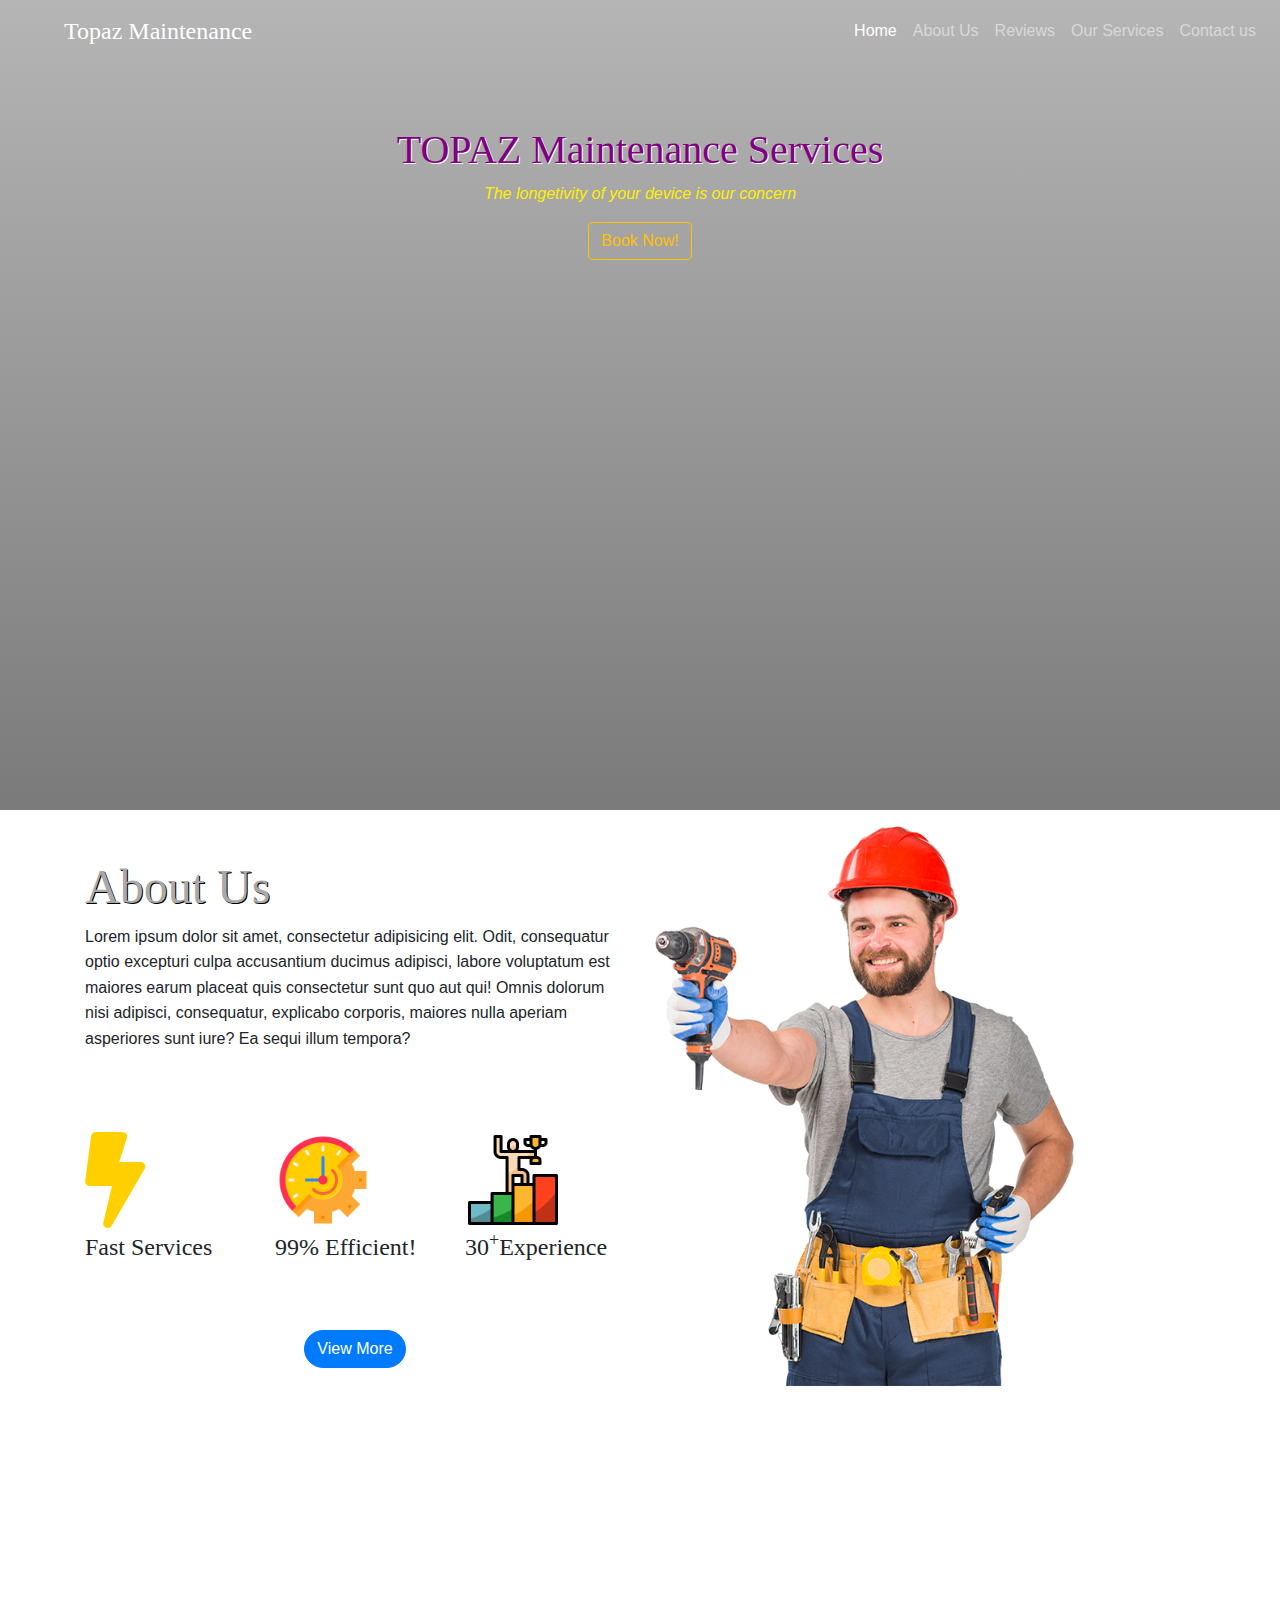
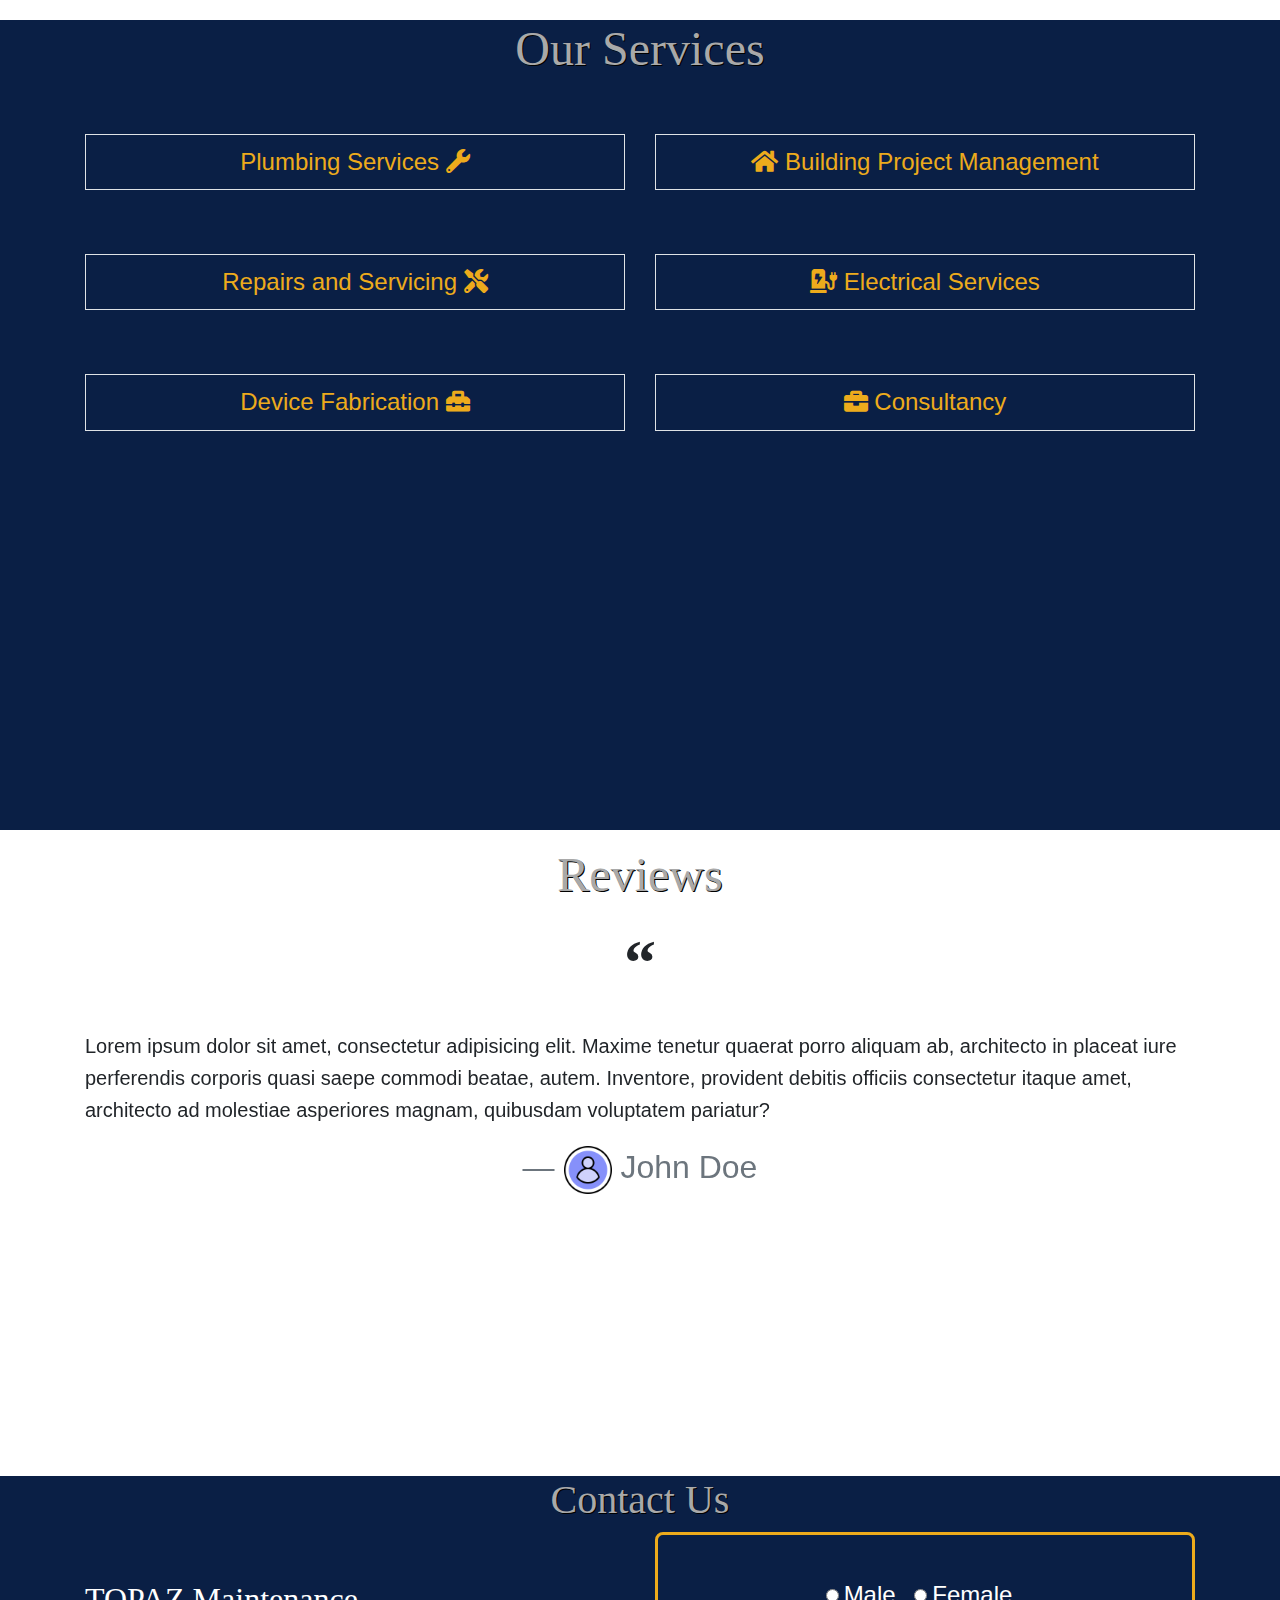
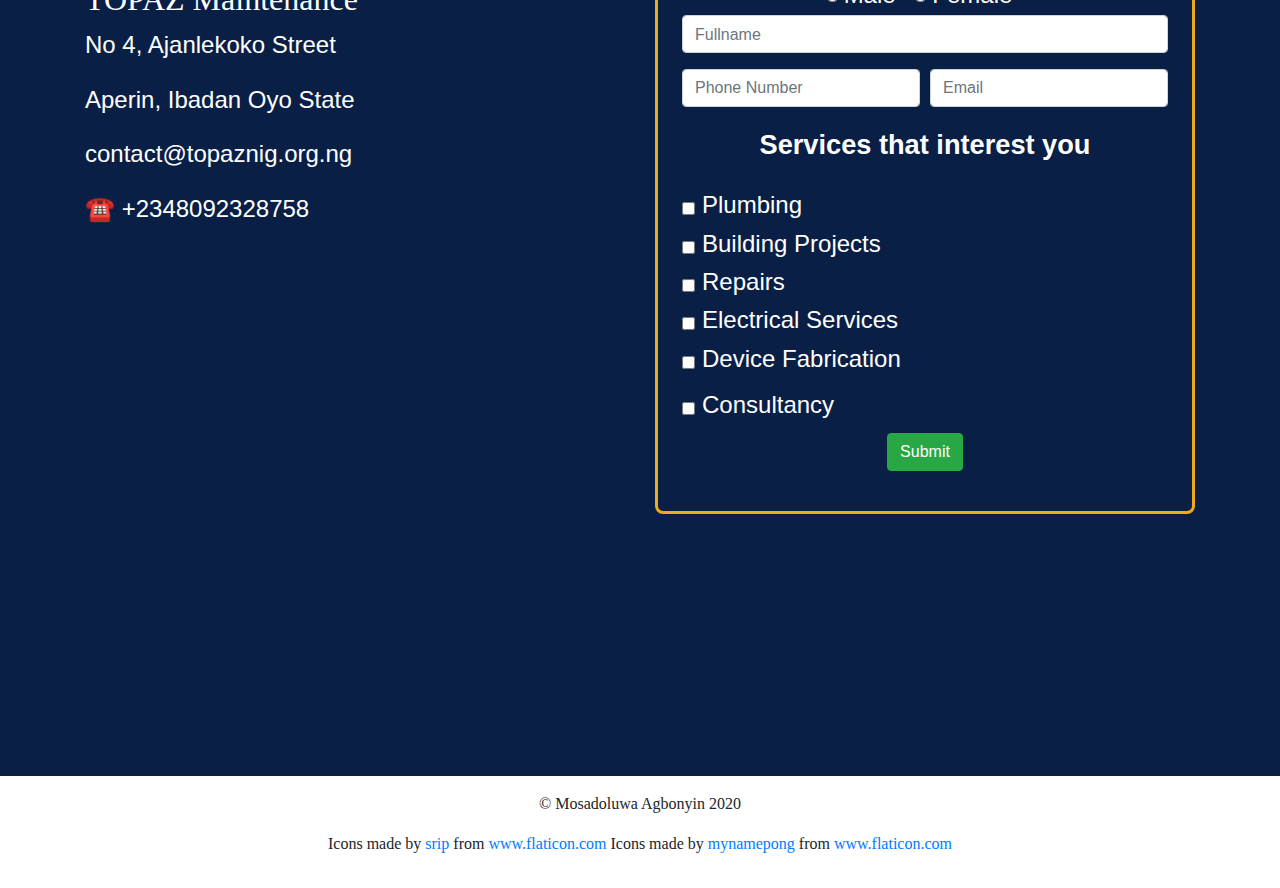
==== commit 724dbef1: "Made Landing Page a full site and added about section" ====
--- a/index.html
+++ b/index.html
@@ -9,9 +9,8 @@
 </head>
 <body>
 		<section id="home">
-			<header id="header">
-			<nav id="nav-bar" class="navbar navbar-expand-lg navbar-dark">
-				<a class="navbar-brand ml-5" href="#"> <img id="header-img" src="Images/topaz1.png" class="smaller-nav-image"> Topaz Maintenance</a>
+			<nav class="navbar navbar-expand-lg navbar-dark">
+				<a class="navbar-brand ml-5" href="#">Topaz Maintenance</a>
 				<button class="navbar-toggler" type="button" data-toggle="collapse" data-target="#navStuff">
 					<span class="navbar-toggler-icon"></span>
 				</button>
@@ -35,7 +34,6 @@
 					</ul>
 				</div>
 			</nav>
-			</header>
 			<header  class="text-center header-center">
 				<h1 align="center" class="header-text">TOPAZ Maintenance Services</h1>
 				<p align="center" class="header-sub"><em>The longetivity of your device is our concern</em></p>
@@ -61,7 +59,7 @@
 								<span><img class="smaller-icon" src="Images/experience.png"><p class="icons-text">30<sup>+</sup>Experience</p></span>
 							</div>
 						</div>
-							<p class="text-center"><button class="btn btn-primary rounded-pill mt-5">View More</button></p>
+							<a href="about.html"><p class="text-center"><button class="btn btn-primary rounded-pill mt-5">View More</button></p></a>
 						
 					</div>
 					<div class="col-sm-6">
@@ -100,9 +98,6 @@
 			<h1 class="titles text-center mt-3">Reviews</h1>
 			<p class="text-center big-quote">“</p>
 			<div class="container">
-				<div class="embed-responsive embed-responsive-21by9 text-center">
-					<iframe id="video" class="embed-responsive-item review-video" width="20" height="20" src="https://www.youtube.com/embed/_LX7jutanJM" allowfullscreen></iframe>
-				</div>
 				<div id="review-carousel" class="carousel slide" data-ride="carousel">
 					<div class="carousel-inner">
 						<div class="carousel-item active">
@@ -131,8 +126,8 @@
 						</div>
 					</div>
 				</div>
+				
 			</div>
-			
 			
 		</section>
 		<section id="contact">
@@ -147,7 +142,7 @@
 						<p>&phone; +2348092328758</p>
 					</div>
 					<div class="col-md-6">
-						<form id="form" action="https://www.freecodecamp.com/email-submit">
+						<form id="contact-form">
 							<div class="form-row">
 								<div class="col-12 text-center form-text mt-3">
 									<div class="form-check form-check-inline">
@@ -176,7 +171,7 @@
 									<input type="number" name="phone" class="form-control" placeholder="Phone Number" required="required">
 								</div>
 								<div class="col-6 mt-3">
-									<input id="email" type="email" name="mail" class="form-control" placeholder="Email" required="required">
+									<input type="email" name="mail" class="form-control" placeholder="Email" required="required">
 								</div>
 								<div class="col-12">
 									<strong><p class="checkbox-heading text-center mt-3">Services that interest you</p></strong>
--- a/style.css
+++ b/style.css
@@ -14,7 +14,7 @@
 	font-size: 1.5rem;
 }
 .header-center{
-	margin-top: 8rem;
+	margin-top: 4rem;
 }
 .header-text{
 	color: #800080;
@@ -34,7 +34,7 @@
 	background-color: #0a1f45;
 }
 #reviews{
-	height: 60vh;
+	height: 40vh;
 	line-height: 1.6;
 }
 #contact{
@@ -42,6 +42,26 @@
 	line-height: 1.6;
 	background-color: #0a1f45;
 }
+
+#CV{
+	height: 50vh;
+	line-height: 1.6;
+}
+
+#our-team{
+	height: 80vh;
+	background-color: #0a1f45;
+}
+
+.team-img{
+	width: 10rem;
+	margin: 0 auto;
+}
+
+.card {
+    box-shadow: 4px 4px 10px #000, -4px -4px 20px #f000;
+}
+
 .titles{
 	color: #A9A9A9;
 	text-shadow: 1px 1px #000;
@@ -58,9 +78,6 @@
 }
 .smaller-icon{
 	width: 6rem;
-}
-.smaller-nav-image{
-	width: 3rem;
 }
 .smaller-user{
 	width: 3rem;
@@ -92,11 +109,6 @@
 .bigger-texts{
 	font-size: 2rem;
 }
-.review-video{
-	max-width: 760px;
-	width: 100%;
-	padding-left: 200px;
-}
 
 .address{
 	color: white;
@@ -108,7 +120,7 @@
 	font-size: 2rem;
 	font-family: Sansita
 }
-#form{
+#contact-form{
 	border: .2rem #edab1c solid;
 	border-radius: .5rem;
 	padding: 1.5rem;
@@ -130,6 +142,42 @@
 	font-size: 1.7rem;
 	color: white;
 }
+
+.mnv-text{
+	color: #edab1c;
+	font-size: 1.5rem;
+	cursor: pointer;
+}
+
+.cvs {
+	/*margin: 0.75em 0;*/
+	margin: 0px;
+	padding: 0 1em 1em;
+	font-size: 3rem;
+	font-family: sansita;
+	list-style: none;
+}
+.lis:before { 
+	content: "";
+	/* border-color: transparent purple;
+	border-style: solid;
+	border-width: 0.35em 0 0.35em 0.45em; */
+	display: block;
+	height: 0;
+	width: 0;
+	left: -1em;
+	top: 0.9em;
+	position: relative;
+}
+.lis:hover{
+	font-size: 70px;
+	cursor: pointer;
+}
+.lis:hover:before{
+	border-width: 0.55em 0 0.55em 0.55em;
+	top: 1.1em;
+	cursor: pointer;
+}
 .footer{
 	/*background-color: #edab1c;*/
 	padding: 1rem;
@@ -147,7 +195,7 @@
 		height: 90vh;
 	}
 	#reviews{
-		height: auto;
+		height: 70vh;
 	}
 	#contact{
 		height: 100vh;
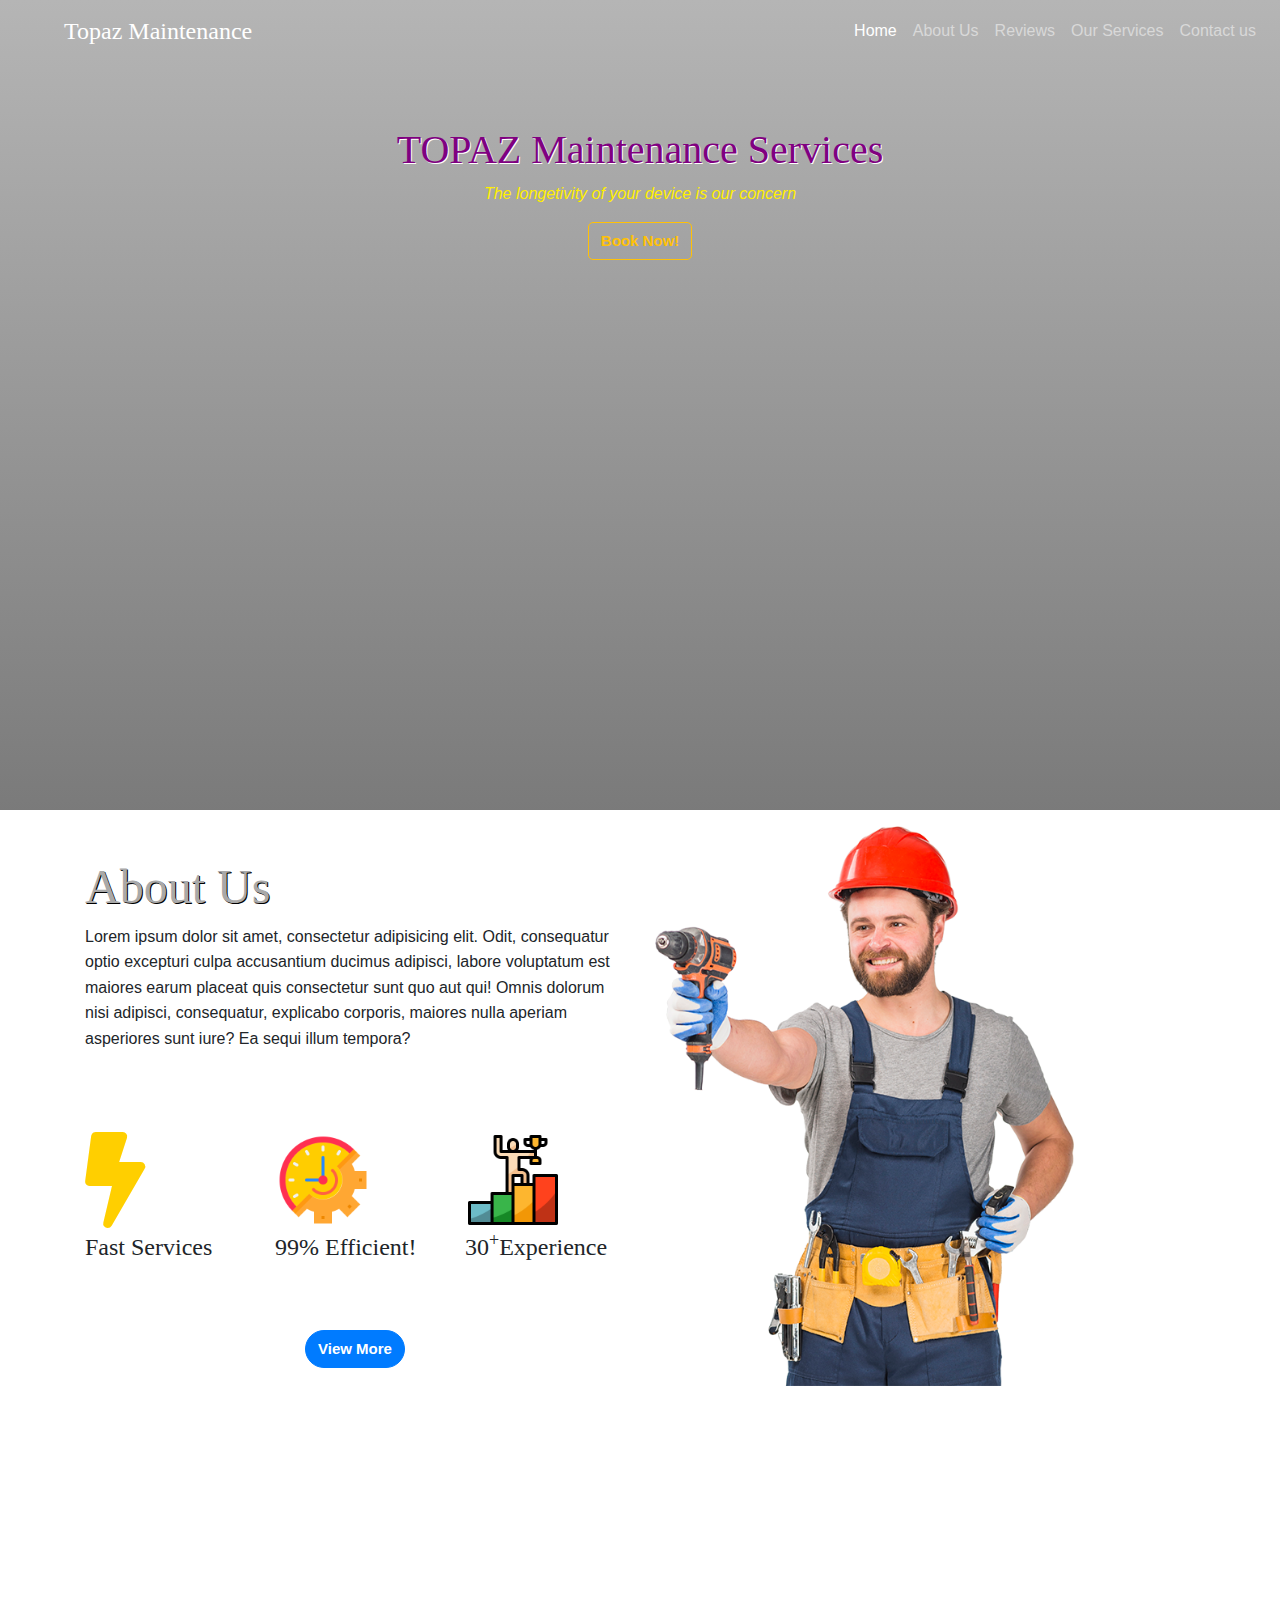
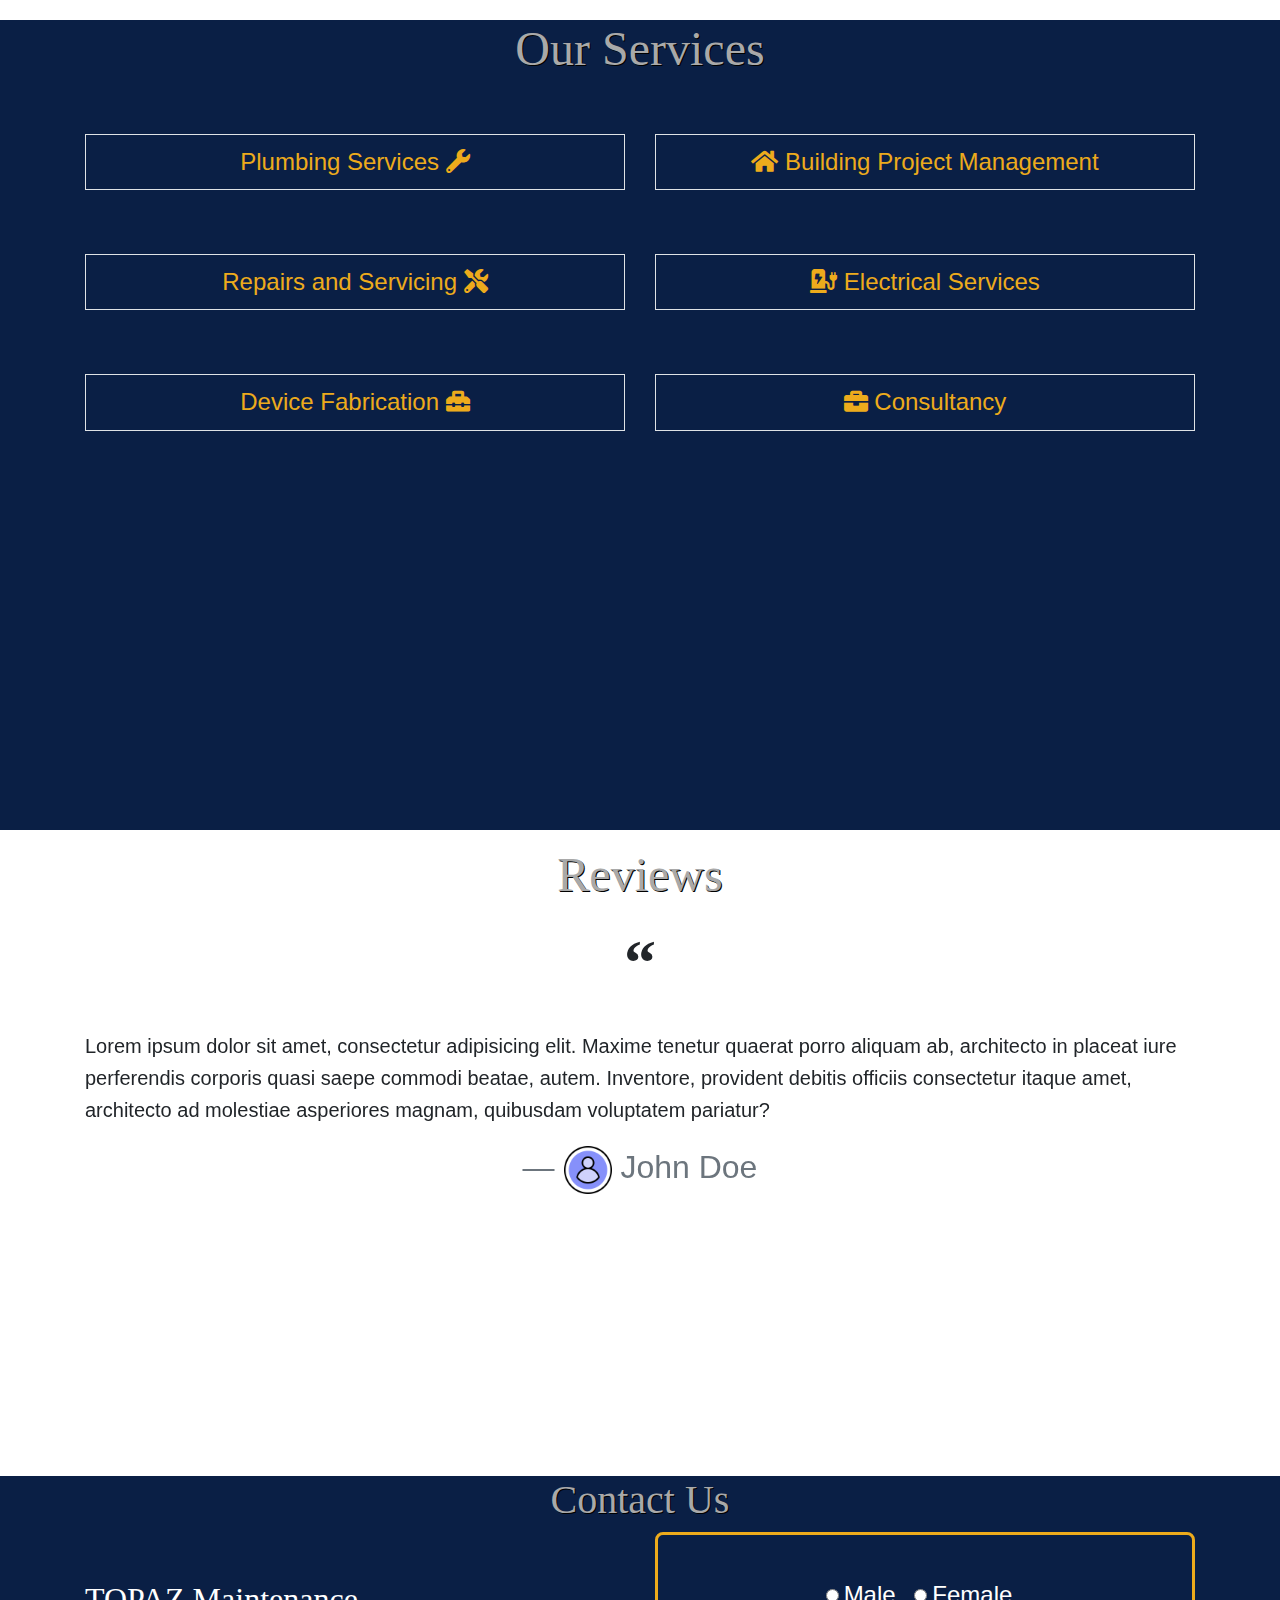
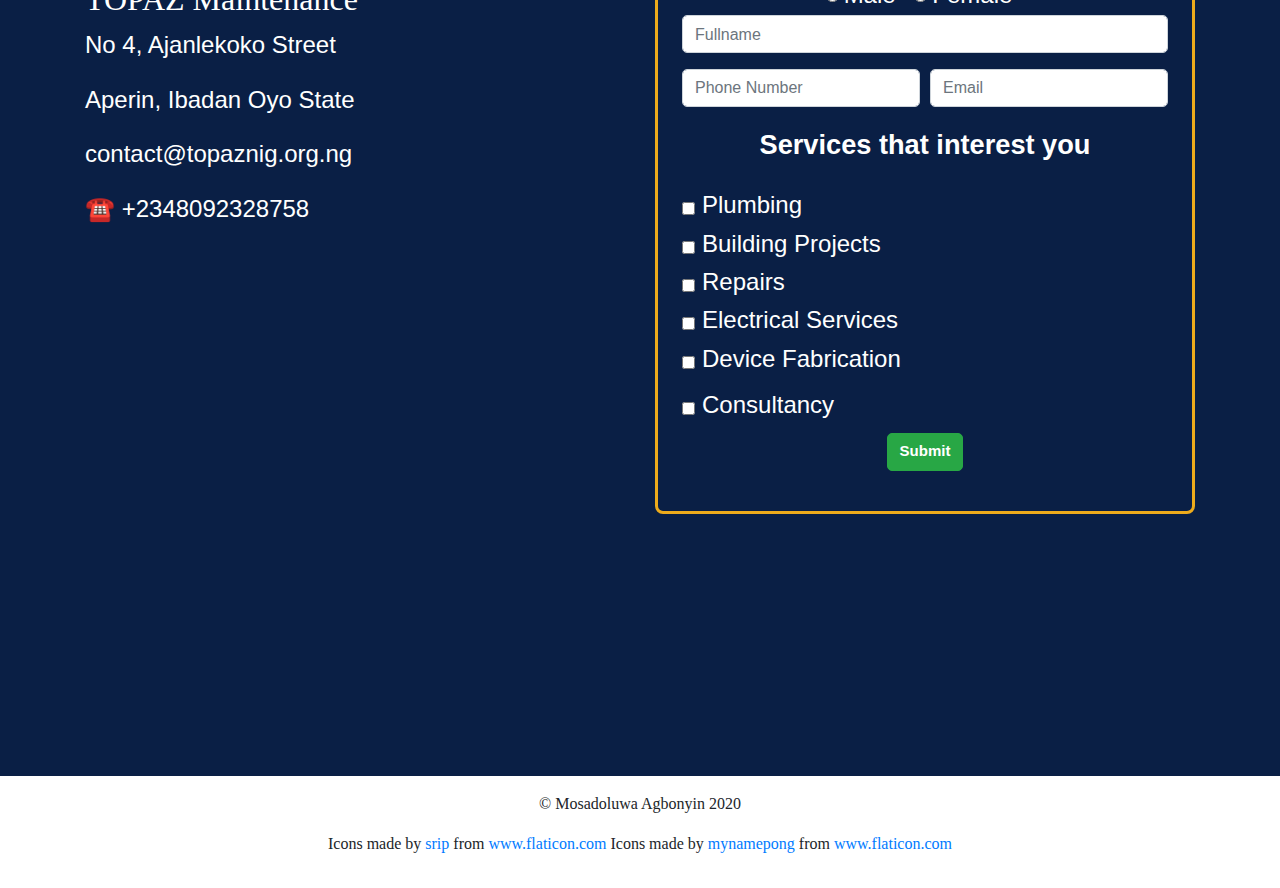
==== commit 66017215: "Added pages for the CMS" ====
--- a/index.html
+++ b/index.html
@@ -37,7 +37,7 @@
 			<header  class="text-center header-center">
 				<h1 align="center" class="header-text">TOPAZ Maintenance Services</h1>
 				<p align="center" class="header-sub"><em>The longetivity of your device is our concern</em></p>
-				<button type="button" class="btn btn-outline-warning">Book Now!</button>
+				<a href="#contact"><button type="button" class="btn btn-outline-warning">Book Now!</button></a>
 			</header>
 		</section>
 		<div class="container">
--- a/style.css
+++ b/style.css
@@ -51,6 +51,36 @@
 #our-team{
 	height: 80vh;
 	background-color: #0a1f45;
+}
+
+#login{
+	background-color: #0a1f45;
+}
+
+.login-form {
+	width: 340px;
+	margin: 50px auto;
+}
+.login-form form {
+	margin-top: 120px;
+	margin-bottom: 15px;
+	background: #f7f7f7;
+	box-shadow: 0px 2px 2px rgba(0, 0, 0, 0.3);
+	padding: 30px;
+	border: solid;
+	border-radius: 10px;
+	border-color: #22843C;
+}
+.login-form h2 {
+	margin: 0 0 15px;
+}
+.form-control, .btn {
+	min-height: 38px;
+	border-radius: 5px;
+}
+.btn {        
+	font-size: 15px;
+	font-weight: bold;
 }
 
 .team-img{
